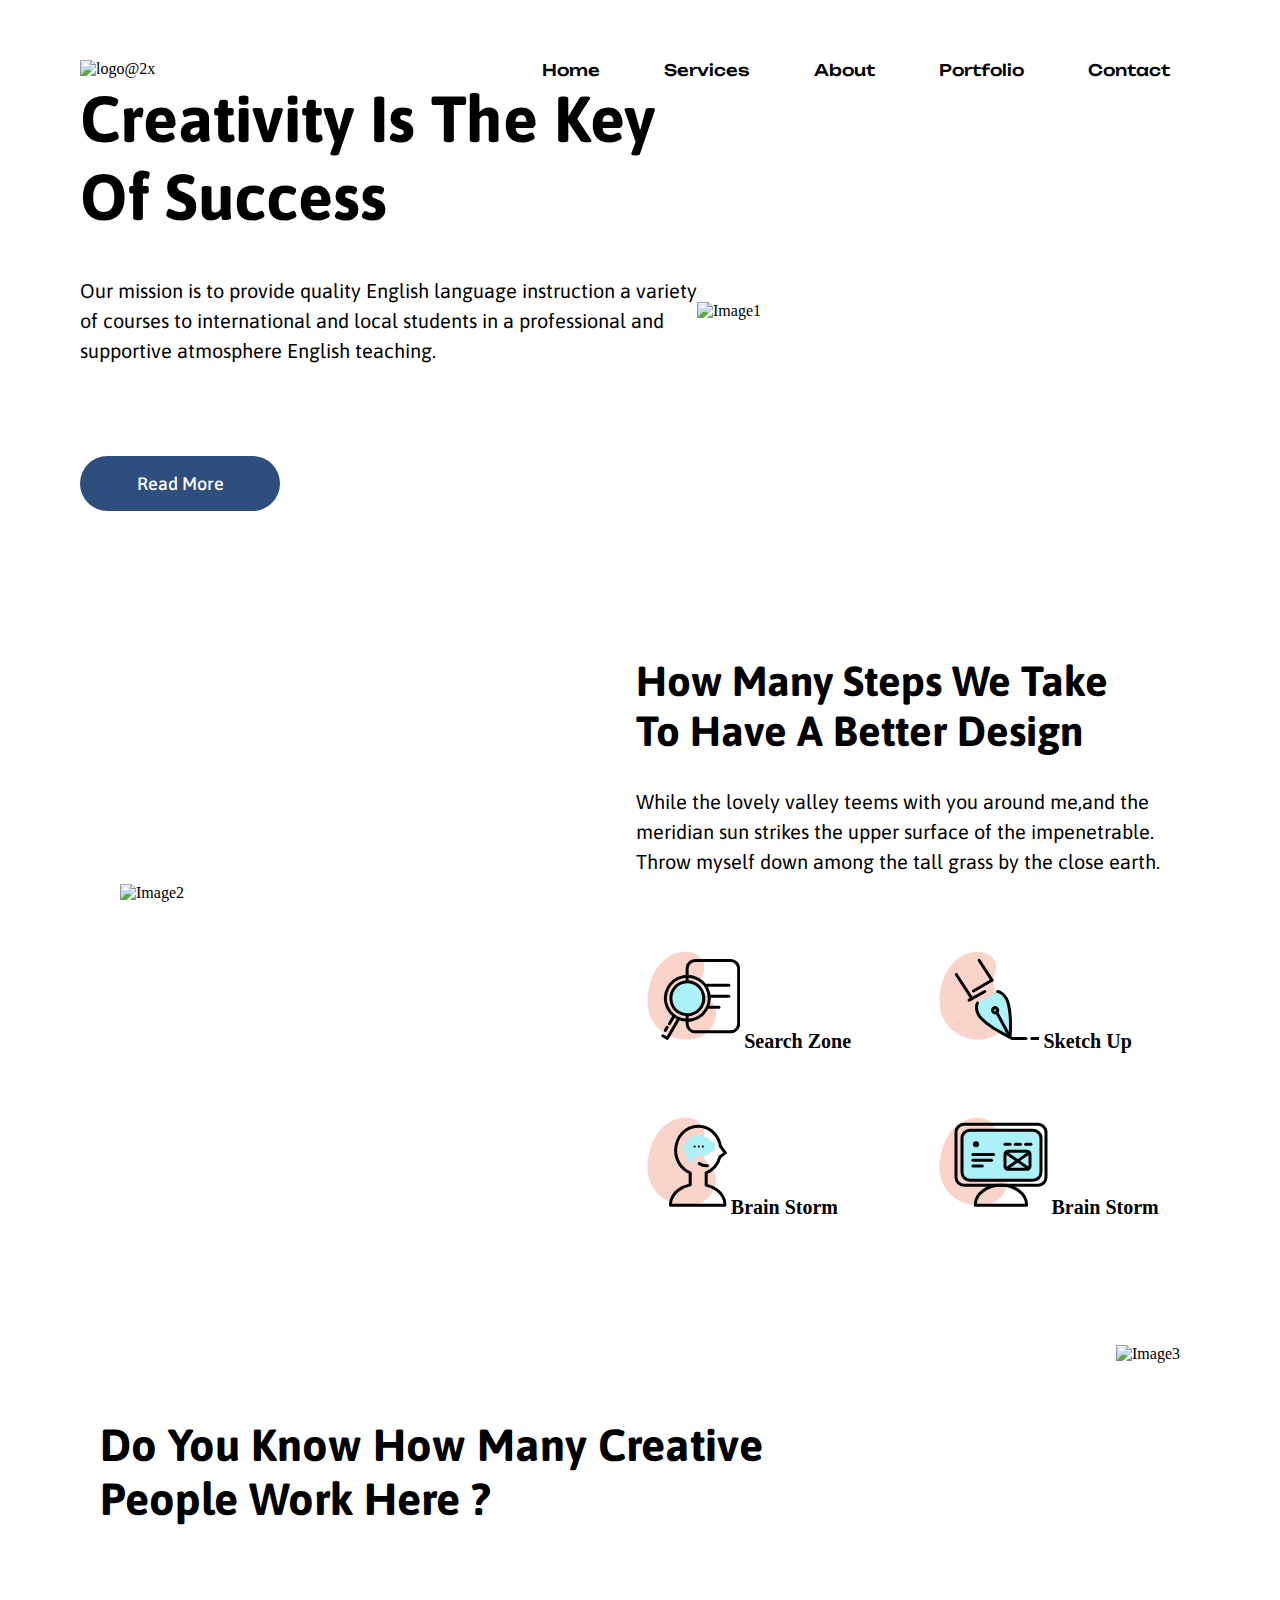
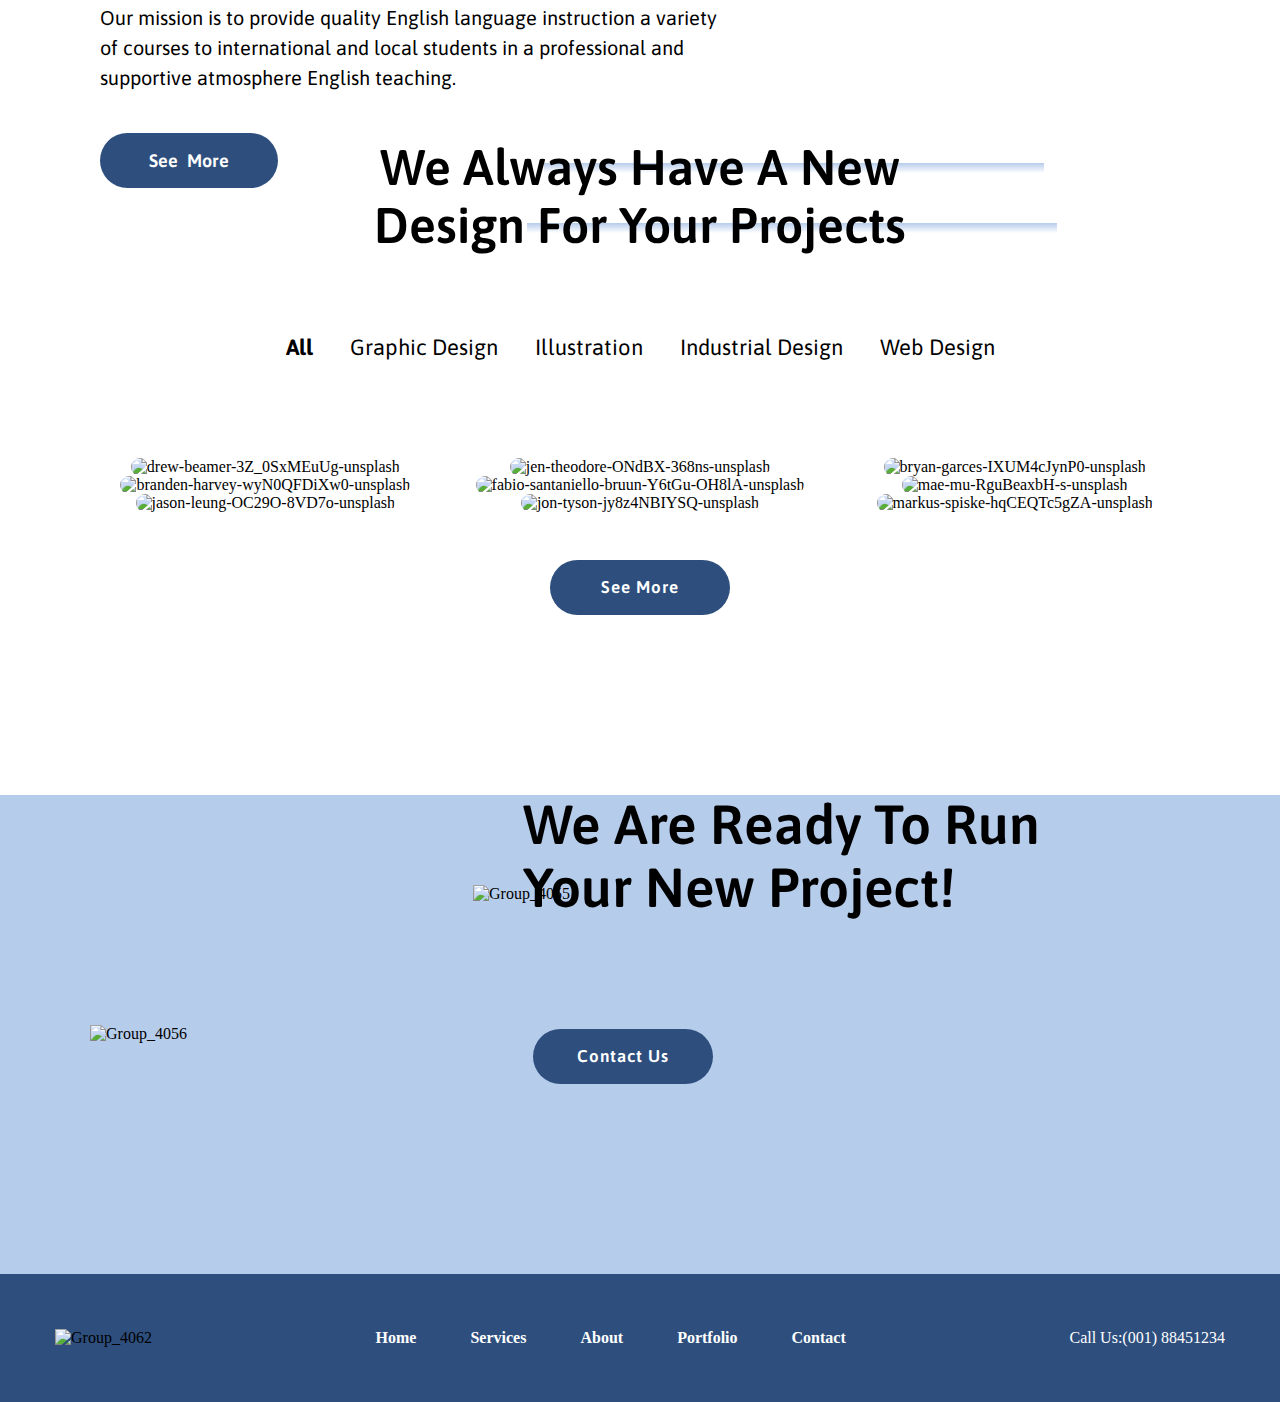
==== index.html @ f066b2b7 "first commit" ====
<!DOCTYPE html>
<html lang="en">
<head>
    <meta charset="UTF-8">
    <meta http-equiv="X-UA-Compatible" content="IE=edge">
    <meta name="viewport" content="width=device-width, initial-scale=1.0">
    <title>Portfolio</title>
    <link rel="stylesheet" href="main.css">
</head>
<body>
    <header>
        <div>
            <nav>
                <div>
                    <img width="230" height="35" src="https://demo.phlox.pro/portfolio-creative/wp-content/uploads/sites/157/2020/03/logo@2x.png" class="aux-attachment aux-featured-image attachment-230x35 aux-attachment-id-436 " alt="logo@2x" data-ratio="6.57" data-original-w="230"> 
                </div>

                <div>
                    <a href="#">Home</a>
                    <a href="#">Services</a>
                    <a href="#">About</a>
                    <a href="#">Portfolio</a>
                    <a href="#">Contact</a>
                </div>
            </nav>
        </div>
    </header>
</body>

<main>

    <div class="section1">

        <div>

        <h2>Creativity Is The Key <br>Of Success</h2>
        <p>Our mission is to provide quality English language instruction a variety <br>of courses to international and local students in a professional and<br> supportive atmosphere English teaching.</p>
        <button>Read More</button>

        </div>

        <div>
            <img width="722" height="782" src="https://demo.phlox.pro/portfolio-creative/wp-content/uploads/sites/157/2020/03/Image1.png" class="aux-attachment aux-featured-image aux-attachment-id-21" alt="Image1" data-ratio="0.92" data-original-w="722">
        </div>

    </div>

    <div class="section2">

        <div>
            <img loading="lazy" width="724" height="662" src="https://demo.phlox.pro/portfolio-creative/wp-content/uploads/sites/157/2020/03/Image2.png" class="aux-attachment aux-featured-image aux-attachment-id-24" alt="Image2" data-ratio="1.09" data-original-w="724">
        </div>

        <div>
            <h2>How Many Steps We Take<br>To Have A Better Design</h2>

            <p>While the lovely valley teems with you around me,and the <br>meridian sun strikes the upper surface of the impenetrable.<br>Throw myself down among the tall grass by the close earth.</p>

            <div class="section2grid">

                <div>
                    <svg xmlns="http://www.w3.org/2000/svg" width="104.183" height="101.463" viewBox="0 0 104.183 101.463"><g id="Group_19" data-name="Group 19" transform="translate(-1014 -1643.716)"><path id="Path_19" data-name="Path 19" d="M22.56,66.165C69.719,89.756,97.3,32.76,73.729,13.138S44.6,25.291,21.21,9.261-24.6,42.574,22.56,66.165Z" transform="translate(1084.674 1647.093) rotate(75)" fill="#f6ab98" opacity="0.52"></path><rect id="Rectangle_110" data-name="Rectangle 110" width="51.546" height="71.287" rx="8" transform="translate(1065.136 1657.293)" stroke-width="3" stroke="#000" stroke-linecap="round" stroke-linejoin="round" fill="none"></rect><ellipse id="Ellipse_86" data-name="Ellipse 86" cx="21.934" cy="21.934" rx="21.934" ry="21.934" transform="translate(1057.314 1665.046) rotate(30)" fill="none" stroke="#000" stroke-linecap="round" stroke-linejoin="round" stroke-width="3"></ellipse><line id="Line_432" data-name="Line 432" y2="8.348" transform="translate(1051.726 1713.109) rotate(30)" fill="none" stroke="#000" stroke-linecap="round" stroke-linejoin="round" stroke-width="3"></line><line id="Line_433" data-name="Line 433" y2="3.452" transform="translate(1045.146 1724.076) rotate(30)" fill="none" stroke="#000" stroke-linecap="round" stroke-linejoin="round" stroke-width="3"></line><path id="Path_7" data-name="Path 7" d="M5.237,0V22.209H0" transform="translate(1051.94 1713.232) rotate(30)" fill="none" stroke="#000" stroke-linecap="round" stroke-linejoin="round" stroke-width="3"></path><ellipse id="Ellipse_87" data-name="Ellipse 87" cx="16.451" cy="16.451" rx="16.451" ry="16.451" transform="translate(1059.321 1672.537) rotate(30)" fill="#acf1f7" stroke="#000" stroke-linecap="round" stroke-linejoin="round" stroke-width="3"></ellipse><line id="Line_434" data-name="Line 434" x1="21.935" transform="translate(1084.868 1681.969)" fill="none" stroke="#000" stroke-linecap="round" stroke-linejoin="round" stroke-width="3"></line><line id="Line_435" data-name="Line 435" x1="19.741" transform="translate(1087.062 1692.936)" fill="none" stroke="#000" stroke-linecap="round" stroke-linejoin="round" stroke-width="3"></line><line id="Line_436" data-name="Line 436" x1="9.871" transform="translate(1087.062 1703.904)" fill="none" stroke="#000" stroke-linecap="round" stroke-linejoin="round" stroke-width="3"></line></g></svg>

                    <span>Search Zone</span>
                </div>

                <div>
                    <svg xmlns="http://www.w3.org/2000/svg" width="111.448" height="101.463" viewBox="0 0 111.448 101.463"><g id="Group_21" data-name="Group 21" transform="translate(-1254 -1643.716)"><path id="Path_20" data-name="Path 20" d="M22.56,66.165C69.719,89.756,97.3,32.76,73.729,13.138S44.6,25.291,21.21,9.261-24.6,42.574,22.56,66.165Z" transform="translate(1324.674 1647.093) rotate(75)" fill="#f6ab98" opacity="0.52"></path><path id="Path_2" data-name="Path 2" d="M.144,3.073S4.579-3.036,16.022,0s29.9,15.218,29.9,15.218S27.5,27.758,16.022,30.583,0,26.517,0,26.517" transform="translate(1326.352 1686.637) rotate(60)" fill="#acf1f7" stroke="#000" stroke-linecap="round" stroke-linejoin="round" stroke-width="3"></path><path id="Union_1" data-name="Union 1" d="M0,2.516a2.517,2.517,0,0,1,5.011-.338l28.062.7-28.062-.7A2.517,2.517,0,1,1,0,2.516Z" transform="translate(1322.011 1703.562) rotate(60)" fill="none" stroke="#000" stroke-linecap="round" stroke-linejoin="round" stroke-width="3"></path><line id="Line_426" data-name="Line 426" x1="15.665" y2="8.545" transform="translate(1295.138 1688.257)" fill="none" stroke="#000" stroke-linecap="round" stroke-linejoin="round" stroke-width="3"></line><line id="Line_427" data-name="Line 427" x1="18.537" y2="10.757" transform="translate(1299.41 1677)" fill="none" stroke="#000" stroke-linecap="round" stroke-linejoin="round" stroke-width="3"></line><line id="Line_428" data-name="Line 428" x2="12.817" y2="19.937" transform="translate(1305.107 1656.927)" fill="none" stroke="#000" stroke-linecap="round" stroke-linejoin="round" stroke-width="3"></line><line id="Line_429" data-name="Line 429" x2="15.665" y2="24.21" transform="translate(1282.321 1671.168)" fill="none" stroke="#000" stroke-linecap="round" stroke-linejoin="round" stroke-width="3"></line><line id="Line_430" data-name="Line 430" x2="14.087" transform="translate(1337.861 1735.252)" fill="none" stroke="#000" stroke-linecap="round" stroke-width="3"></line><line id="Line_431" data-name="Line 431" x2="6.045" transform="translate(1357.903 1735.252)" fill="none" stroke="#000" stroke-linecap="round" stroke-width="3"></line></g></svg>

                    <span>Sketch Up</span>
                </div>

                <div>
                    <svg xmlns="http://www.w3.org/2000/svg" width="90.806" height="101.463" viewBox="0 0 90.806 101.463"><g id="Group_20" data-name="Group 20" transform="translate(-1139 -1643.716)"><path id="Path_17" data-name="Path 17" d="M22.56,66.165C69.719,89.756,97.3,32.76,73.729,13.138S44.6,25.291,21.21,9.261-24.6,42.574,22.56,66.165Z" transform="translate(1209.674 1647.093) rotate(75)" fill="#f6ab98" opacity="0.52"></path><path id="Union_4" data-name="Union 4" d="M54.725,0h0Zm0,0H.386C.364.34.352.679.352,1.007A15.665,15.665,0,0,0,2.49,8.85a20.977,20.977,0,0,0,5.83,6.406,29.855,29.855,0,0,0,10.792,4.917V32.388a22.6,22.6,0,0,0-8.39,5.992,24.628,24.628,0,0,0-5.279,9.881l-4.28,3.377L0,52.555l.893,1.18,3.994,5.281a24.591,24.591,0,0,0,7.439,14.134A21.7,21.7,0,0,0,27.11,79.06a21.156,21.156,0,0,0,8.813-1.912,22.455,22.455,0,0,0,7.166-5.191A24.175,24.175,0,0,0,47.9,64.295a25.434,25.434,0,0,0,1.758-9.353,25.067,25.067,0,0,0-4.373-14.278,23.477,23.477,0,0,0-4.922-5.237,22.039,22.039,0,0,0-5.251-3.04V20.375a30.156,30.156,0,0,0,11.684-5.119,20.989,20.989,0,0,0,5.83-6.406A15.665,15.665,0,0,0,54.76,1.007c0-.333-.011-.672-.034-1.006Z" transform="translate(1228.306 1736) rotate(180)" fill="rgba(0,0,0,0)" stroke="#000" stroke-linecap="round" stroke-linejoin="round" stroke-width="3"></path><g id="Group_15" data-name="Group 15" transform="translate(1187.748 1667.595)"><g id="Subtraction_1" data-name="Subtraction 1" transform="translate(28.683 23.511) rotate(180)" fill="#acf1f7" stroke-linecap="round" stroke-linejoin="round"><path d="M 13.83045959472656 24.51136589050293 C 13.83038902282715 24.51136589050293 13.83035850524902 24.51136589050293 13.83028888702393 24.51136589050293 C 13.41048908233643 24.5113468170166 12.9866886138916 24.47034645080566 12.57065868377686 24.38947677612305 C 10.9193058013916 24.06848526000977 9.457321166992188 23.11696243286133 8.528882026672363 21.78830909729004 C 8.293030738830566 21.82294082641602 8.054154396057129 21.84036636352539 7.813638687133789 21.84036636352539 C 7.494739055633545 21.84036636352539 7.17288875579834 21.80923652648926 6.857048988342285 21.74784660339355 C 5.834888935089111 21.54915618896484 4.923429012298584 21.0514965057373 4.221189022064209 20.30865669250488 C 3.736414909362793 19.79585838317871 3.375750064849854 19.18137741088867 3.167405366897583 18.52535820007324 C 3.076624393463135 18.51279830932617 2.986124038696289 18.49776077270508 2.896118879318237 18.48026657104492 C 1.655578851699829 18.23912620544434 0.5755188465118408 17.55383682250977 -0.1451011300086975 16.55061531066895 C -0.8787111639976501 15.52932643890381 -1.153661131858826 14.30290603637695 -0.9193111062049866 13.09727573394775 C -0.515380859375 11.01919841766357 1.354884505271912 9.500452041625977 3.553856372833252 9.44534969329834 C 4.364609718322754 7.017364978790283 6.728099822998047 5.322736263275146 9.439918518066406 5.322736263275146 C 9.85878849029541 5.322736263275146 10.28158855438232 5.363636016845703 10.69656848907471 5.444295883178711 C 11.72992610931396 5.645155906677246 12.69496536254883 6.091872215270996 13.50303554534912 6.733051776885986 C 14.81475067138672 5.292020797729492 16.74937057495117 4.43264627456665 18.79565811157227 4.43264627456665 C 19.27521896362305 4.43264627456665 19.75941848754883 4.479506015777588 20.23480796813965 4.571906089782715 C 20.56269454956055 4.635641098022461 20.88422393798828 4.720359802246094 21.19772529602051 4.825465679168701 C 21.49751281738281 3.253164768218994 21.42711448669434 1.732805490493774 20.98621940612793 0.2927460968494415 L 19.93185806274414 -3.151023864746094 L 22.61078834533691 -0.7438238859176636 C 25.1115894317627 1.503306031227112 26.03335952758789 3.987666130065918 26.36626815795898 5.67607593536377 C 26.60788154602051 6.901468753814697 26.58342933654785 7.903085708618164 26.53600311279297 8.457788467407227 C 28.69118881225586 9.237725257873535 30.03363800048828 11.41512393951416 29.60232925415039 13.63403606414795 C 29.2199649810791 15.60115337371826 27.52418899536133 17.06717681884766 25.47939682006836 17.26539421081543 C 25.60102462768555 17.83608627319336 25.60768127441406 18.42807006835938 25.49349975585938 19.0154857635498 C 25.08191871643066 21.13289642333984 23.14840888977051 22.66973686218262 20.89604949951172 22.66973686218262 C 20.57713890075684 22.66973686218262 20.25526809692383 22.63860702514648 19.93937873840332 22.57720565795898 C 19.51831245422363 22.49535751342773 19.11025619506836 22.35956573486328 18.72733116149902 22.1754150390625 C 18.27639007568359 22.75524139404297 17.71185493469238 23.25146102905273 17.05899810791016 23.63735580444336 C 16.09167861938477 24.20913124084473 14.97524642944336 24.51136589050293 13.83045959472656 24.51136589050293 Z" stroke="none"></path><path d="M 13.83032035827637 23.51136207580566 C 15.80288505554199 23.51141548156738 17.5817813873291 22.45309066772461 18.41688919067383 20.80712699890137 C 18.89514923095703 21.1901969909668 19.47750854492188 21.46870613098145 20.13018798828125 21.5955753326416 C 20.38773345947266 21.64563751220703 20.6441593170166 21.66973876953125 20.89604568481445 21.66973876953125 C 22.64460182189941 21.66973876953125 24.18432235717773 20.50977897644043 24.51186943054199 18.82466697692871 C 24.70033836364746 17.85510635375977 24.4511890411377 16.89618682861328 23.89664840698242 16.1319751739502 C 24.00844955444336 16.16400527954102 24.12254905700684 16.19149589538574 24.23902893066406 16.21413612365723 C 24.49657440185547 16.26419830322266 24.75299835205078 16.28829956054688 25.00488471984863 16.28829956054688 C 26.75344085693359 16.28829956054688 28.29315376281738 15.12833881378174 28.62069892883301 13.4432258605957 C 28.99543952941895 11.51536655426025 27.6414680480957 9.630266189575195 25.59608840942383 9.23267650604248 C 25.33857727050781 9.182621955871582 25.0822696685791 9.158572196960449 24.83037376403809 9.158572196960449 C 24.75938987731934 9.158572196960449 24.68877601623535 9.160481452941895 24.61855888366699 9.16425609588623 C 24.59600830078125 9.111685752868652 24.57269859313965 9.059556007385254 24.5485897064209 9.007656097412109 L 25.49484825134277 8.744075775146484 C 25.49484825134277 8.744075775146484 26.38648796081543 3.993296146392822 21.94240951538086 -3.912658485205611e-06 C 22.64405822753906 2.291726112365723 22.40601921081543 4.459785938262939 21.88846969604492 6.210636138916016 C 21.32722854614258 5.907805919647217 20.70800971984863 5.682606220245361 20.04399871826172 5.553535938262939 C 19.62408638000488 5.471913814544678 19.20633316040039 5.4326491355896 18.79565620422363 5.4326491355896 C 16.64015197753906 5.4326491355896 14.67932033538818 6.514286518096924 13.6211986541748 8.230075836181641 C 12.85787868499756 7.3335862159729 11.77735900878906 6.673096179962158 10.50575923919678 6.425926208496094 C 10.14749622344971 6.356287479400635 9.790548324584961 6.32273530960083 9.43991756439209 6.32273530960083 C 6.980014801025391 6.32273530960083 4.80939245223999 7.970926284790039 4.344419002532959 10.36298561096191 C 4.335798740386963 10.40735626220703 4.3278489112854 10.45163631439209 4.320498943328857 10.49595642089844 C 4.104403972625732 10.46081256866455 3.889531850814819 10.44379901885986 3.677777290344238 10.44379901885986 C 1.929426431655884 10.44379901885986 0.3898316025733948 11.60314083099365 0.06231886520981789 13.2880859375 C -0.3124211430549622 15.21594619750977 1.041558861732483 17.10105514526367 3.086928844451904 17.49863624572754 C 3.344495058059692 17.54870223999023 3.600738525390625 17.57276725769043 3.852630138397217 17.57276725769043 C 3.895713329315186 17.57276725769043 3.93864369392395 17.57206344604492 3.981458902359009 17.57066535949707 C 4.151538848876953 19.10617637634277 5.366358757019043 20.43936538696289 7.047858715057373 20.76621627807617 C 7.305414199829102 20.81628036499023 7.561731338500977 20.84036827087402 7.813642501831055 20.84036827087402 C 8.228179931640625 20.84036827087402 8.630929946899414 20.77518653869629 9.008688926696777 20.65328598022461 C 9.714068412780762 22.01898574829102 11.0673189163208 23.07853698730469 12.7614688873291 23.40784645080566 C 13.12101650238037 23.47773551940918 13.47881698608398 23.5113525390625 13.83032035827637 23.51136207580566 M 13.83045864105225 25.51136589050293 C 13.8304386138916 25.51136589050293 13.83027839660645 25.51136589050293 13.83025932312012 25.51136589050293 C 13.34658908843994 25.51135635375977 12.85859870910645 25.46415519714355 12.37984848022461 25.37109565734863 C 11.26934909820557 25.15523529052734 10.21035861968994 24.68856620788574 9.317388534545898 24.02152633666992 C 8.85490894317627 23.67606735229492 8.435153007507324 23.27601623535156 8.069611549377441 22.83487510681152 C 7.984478950500488 22.83853340148926 7.899139404296875 22.84036636352539 7.813638687133789 22.84036636352539 C 7.430878639221191 22.84036636352539 7.044848918914795 22.80305671691895 6.666278839111328 22.72947692871094 C 5.437839031219482 22.49069595336914 4.341068744659424 21.89113616943359 3.49449896812439 20.99562644958496 C 3.04998517036438 20.52540969848633 2.691170215606689 19.98383331298828 2.432836294174194 19.4024658203125 C 1.055351614952087 19.06899452209473 -0.1406566053628922 18.27088356018066 -0.9572811126708984 17.1340160369873 C -1.853261113166809 15.88667583465576 -2.188391208648682 14.3853063583374 -1.900931119918823 12.90646648406982 C -1.450002670288086 10.5865650177002 0.484873354434967 8.837327003479004 2.849358320236206 8.502068519592285 C 3.305738687515259 7.481683731079102 4.010656356811523 6.576031684875488 4.91119909286499 5.871026039123535 C 6.186548709869385 4.872596263885498 7.794878959655762 4.322736263275146 9.439918518066406 4.322736263275146 C 9.922698974609375 4.322736263275146 10.40968894958496 4.369816303253174 10.88737869262695 4.462676048278809 C 11.78233051300049 4.636631965637207 12.63321399688721 4.970890998840332 13.39689064025879 5.440415859222412 C 14.85074043273926 4.170773029327393 16.77667808532715 3.432646036148071 18.79565811157227 3.432646036148071 C 19.31560516357422 3.432646036148071 19.84007453918457 3.481198072433472 20.35577201843262 3.577003002166748 C 20.43165016174316 2.543375492095947 20.3231086730957 1.542751550674438 20.030029296875 0.5854960680007935 C 19.76699829101563 -0.2736339271068573 20.10916900634766 -1.202723860740662 20.86661911010742 -1.686023950576782 C 21.19661140441895 -1.896582722663879 21.57021331787109 -2.000020980834961 21.94196701049805 -2.000020980834961 C 22.42350959777832 -2.000020980834961 22.90200424194336 -1.826551675796509 23.27915954589844 -1.487653970718384 C 27.06381416320801 1.913112282752991 27.5821704864502 5.82896089553833 27.56393051147461 7.816689491271973 C 29.76450157165527 8.945791244506836 31.06247901916504 11.36303520202637 30.58394813537598 13.8248462677002 C 30.18107414245605 15.89748477935791 28.59420967102051 17.51467895507813 26.57468795776367 18.07530212402344 C 26.5812873840332 18.45060157775879 26.54843711853027 18.82912063598633 26.47511863708496 19.20629692077637 C 25.97239875793457 21.7925853729248 23.62605857849121 23.66973686218262 20.89604949951172 23.66973686218262 C 20.51325798034668 23.66973686218262 20.12718963623047 23.63242530822754 19.74858856201172 23.55883598327637 C 19.49902153015137 23.51032447814941 19.25325202941895 23.44599533081055 19.01289176940918 23.36661148071289 C 18.58862686157227 23.80074119567871 18.10358047485352 24.18149948120117 17.56789970397949 24.49814605712891 C 16.44651794433594 25.16099548339844 15.15413856506348 25.51136589050293 13.83045864105225 25.51136589050293 Z" stroke="none"></path></g><g id="Group_14" data-name="Group 14" transform="translate(8.895 8.706)"><ellipse id="Ellipse_100" data-name="Ellipse 100" cx="1.037" cy="1.04" rx="1.037" ry="1.04" transform="translate(8.263)"></ellipse><ellipse id="Ellipse_101" data-name="Ellipse 101" cx="1.037" cy="1.04" rx="1.037" ry="1.04" transform="translate(4.131)"></ellipse><ellipse id="Ellipse_102" data-name="Ellipse 102" cx="1.037" cy="1.04" rx="1.037" ry="1.04" transform="translate(0)"></ellipse></g></g><path id="Path_18" data-name="Path 18" d="M3815.545,308.119a12.453,12.453,0,0,1-8.012-2.315" transform="translate(-2605.304 1388.402)" fill="none" stroke="#000" stroke-linecap="round" stroke-linejoin="round" stroke-width="3"></path></g></svg>

                    <span>Brain Storm</span>
                </div>

                <div>
                    <svg xmlns="http://www.w3.org/2000/svg" width="119.5" height="101.463" viewBox="0 0 119.5 101.463"><g id="Group_22" data-name="Group 22" transform="translate(-1373 -1643.716)"><path id="Path_21" data-name="Path 21" d="M22.56,66.165C69.719,89.756,97.3,32.76,73.729,13.138S44.6,25.291,21.21,9.261-24.6,42.574,22.56,66.165Z" transform="translate(1443.674 1647.093) rotate(75)" fill="#f6ab98" opacity="0.52"></path><rect id="Rectangle_110" data-name="Rectangle 110" width="90" height="61" rx="8" transform="translate(1401 1655)" stroke-width="3" stroke="#000" stroke-linecap="round" stroke-linejoin="round" fill="none"></rect><path id="Subtraction_3" data-name="Subtraction 3" d="M51.179,0H.032C.01.321,0,.639,0,.948A14.745,14.745,0,0,0,2.012,8.331,19.749,19.749,0,0,0,7.5,14.36a30.518,30.518,0,0,0,18.106,5.555A30.517,30.517,0,0,0,43.71,14.36,19.746,19.746,0,0,0,49.2,8.331,14.742,14.742,0,0,0,51.21.948c0-.313-.011-.632-.031-.947Z" transform="translate(1471.549 1736) rotate(180)" fill="rgba(0,0,0,0)" stroke="#000" stroke-linecap="round" stroke-linejoin="round" stroke-width="3"></path><rect id="Rectangle_115" data-name="Rectangle 115" width="79" height="50" rx="8" transform="translate(1407 1661)" stroke-width="3" stroke="#000" stroke-linecap="round" stroke-linejoin="round" fill="#acf1f7"></rect><g id="Group_17" data-name="Group 17" transform="translate(1417.942 1685.144)"><line id="Line_434" data-name="Line 434" x1="20.646" stroke-width="3" stroke="#000" stroke-linecap="round" stroke-linejoin="round" fill="none"></line><line id="Line_435" data-name="Line 435" x1="18.581" transform="translate(0 5.781)" fill="none" stroke="#000" stroke-linecap="round" stroke-linejoin="round" stroke-width="3"></line><line id="Line_436" data-name="Line 436" x1="9.291" transform="translate(0 11.561)" fill="none" stroke="#000" stroke-linecap="round" stroke-linejoin="round" stroke-width="3"></line></g><line id="Line_436-2" data-name="Line 436" x1="5.177" transform="translate(1460.298 1675.057)" fill="none" stroke="#000" stroke-linecap="round" stroke-linejoin="round" stroke-width="3"></line><line id="Line_436-3" data-name="Line 436" x1="5.177" transform="translate(1470.652 1675.057)" fill="none" stroke="#000" stroke-linecap="round" stroke-linejoin="round" stroke-width="3"></line><line id="Line_436-4" data-name="Line 436" x1="5.177" transform="translate(1449.944 1675.057)" fill="none" stroke="#000" stroke-linecap="round" stroke-linejoin="round" stroke-width="3"></line><rect id="Rectangle_116" data-name="Rectangle 116" width="25" height="18" rx="3" transform="translate(1450 1682)" stroke-width="3" stroke="#000" stroke-linecap="round" stroke-linejoin="round" fill="none"></rect><line id="Line_437" data-name="Line 437" x2="21.648" y2="15.06" transform="translate(1451.356 1683.761)" fill="none" stroke="#000" stroke-linecap="round" stroke-linejoin="round" stroke-width="3"></line><line id="Line_438" data-name="Line 438" x1="21.648" y2="15.06" transform="translate(1452.297 1683.761)" fill="none" stroke="#000" stroke-linecap="round" stroke-linejoin="round" stroke-width="3"></line><circle id="Ellipse_105" data-name="Ellipse 105" cx="3" cy="3" r="3" transform="translate(1418 1672)"></circle></g></svg>

                    <span>Brain Storm</span>
                </div>

            </div>
        </div>
    </div>

    <div class="section3">

        <div>
            <h2>Do You Know How Many Creative<br> People Work Here ?</h2>

            <p>Our mission is to provide quality English language instruction a variety <br>of courses to international and local students in a professional and <br> supportive atmosphere English teaching.</p>

            <button>See More</button>
        </div>

        <div>
            <img loading="lazy" width="657" height="464" src="https://demo.phlox.pro/portfolio-creative/wp-content/uploads/sites/157/2020/03/Image3.png" class="aux-attachment aux-featured-image aux-attachment-id-27" alt="Image3" data-ratio="1.42" data-original-w="657">
        </div>

    </div>

    <div class="section4">
        <div>
            <div class="color2"> </div>
            <div class="color"> </div>
            <h2>We Always Have A New <br>Design For Your Projects</h2>

            <a href="#">All</a>
            <span>Graphic Design</span>
            <span>Illustration</span>
            <span>Industrial Design</span>
            <span>Web Design</span>
        </div>

        <div class="section4grid">
           <div>
            <img width="450" height="550" class="aux-attachment aux-featured-image attachment-616.66666666667x820.16666666667 aux-attachment-id-250 " alt="drew-beamer-3Z_0SxMEuUg-unsplash" data-ratio="0.75" data-original-w="1000" sizes="303px" src="https://demo.phlox.pro/portfolio-creative/wp-content/uploads/sites/157/2020/03/drew-beamer-3Z_0SxMEuUg-unsplash-617x820.jpg" srcset="https://demo.phlox.pro/portfolio-creative/wp-content/uploads/sites/157/2020/03/drew-beamer-3Z_0SxMEuUg-unsplash-150x200.jpg 150w,https://demo.phlox.pro/portfolio-creative/wp-content/uploads/sites/157/2020/03/drew-beamer-3Z_0SxMEuUg-unsplash-300x399.jpg 300w,https://demo.phlox.pro/portfolio-creative/wp-content/uploads/sites/157/2020/03/drew-beamer-3Z_0SxMEuUg-unsplash-768x1021.jpg 768w,https://demo.phlox.pro/portfolio-creative/wp-content/uploads/sites/157/2020/03/drew-beamer-3Z_0SxMEuUg-unsplash-617x820.jpg 617w,https://demo.phlox.pro/portfolio-creative/wp-content/uploads/sites/157/2020/03/drew-beamer-3Z_0SxMEuUg-unsplash-990x1316.jpg 990w">
        </div>

        <div>
            <img width="450" height="550" class="aux-attachment aux-featured-image attachment-616.66666666667x667 aux-attachment-id-253 " alt="jen-theodore-ONdBX-368ns-unsplash" data-ratio="0.75" data-original-w="1000" sizes="303px" src="https://demo.phlox.pro/portfolio-creative/wp-content/uploads/sites/157/2020/03/jen-theodore-ONdBX-368ns-unsplash-617x820.jpg" srcset="https://demo.phlox.pro/portfolio-creative/wp-content/uploads/sites/157/2020/03/jen-theodore-ONdBX-368ns-unsplash-150x200.jpg 150w,https://demo.phlox.pro/portfolio-creative/wp-content/uploads/sites/157/2020/03/jen-theodore-ONdBX-368ns-unsplash-300x399.jpg 300w,https://demo.phlox.pro/portfolio-creative/wp-content/uploads/sites/157/2020/03/jen-theodore-ONdBX-368ns-unsplash-768x1021.jpg 768w,https://demo.phlox.pro/portfolio-creative/wp-content/uploads/sites/157/2020/03/jen-theodore-ONdBX-368ns-unsplash-617x820.jpg 617w,https://demo.phlox.pro/portfolio-creative/wp-content/uploads/sites/157/2020/03/jen-theodore-ONdBX-368ns-unsplash-990x1316.jpg 990w">
        </div>

        <div>
            <img width="450" height="550" class="aux-attachment aux-featured-image attachment-616.66666666667x820.16666666667 aux-attachment-id-248 " alt="bryan-garces-IXUM4cJynP0-unsplash" data-ratio="0.75" data-original-w="1000" sizes="303px" src="https://demo.phlox.pro/portfolio-creative/wp-content/uploads/sites/157/2020/03/bryan-garces-IXUM4cJynP0-unsplash-617x820.jpg" srcset="https://demo.phlox.pro/portfolio-creative/wp-content/uploads/sites/157/2020/03/bryan-garces-IXUM4cJynP0-unsplash-150x200.jpg 150w,https://demo.phlox.pro/portfolio-creative/wp-content/uploads/sites/157/2020/03/bryan-garces-IXUM4cJynP0-unsplash-300x399.jpg 300w,https://demo.phlox.pro/portfolio-creative/wp-content/uploads/sites/157/2020/03/bryan-garces-IXUM4cJynP0-unsplash-768x1021.jpg 768w,https://demo.phlox.pro/portfolio-creative/wp-content/uploads/sites/157/2020/03/bryan-garces-IXUM4cJynP0-unsplash-617x820.jpg 617w,https://demo.phlox.pro/portfolio-creative/wp-content/uploads/sites/157/2020/03/bryan-garces-IXUM4cJynP0-unsplash-990x1316.jpg 990w"> 
        </div>

        <div>
            <img width="450" height="550" class="aux-attachment aux-featured-image attachment-616.66666666667x820.16666666667 aux-attachment-id-247 " alt="branden-harvey-wyN0QFDiXw0-unsplash" data-ratio="0.75" data-original-w="1000" sizes="303px" src="https://demo.phlox.pro/portfolio-creative/wp-content/uploads/sites/157/2020/03/branden-harvey-wyN0QFDiXw0-unsplash-617x820.jpg" srcset="https://demo.phlox.pro/portfolio-creative/wp-content/uploads/sites/157/2020/03/branden-harvey-wyN0QFDiXw0-unsplash-150x200.jpg 150w,https://demo.phlox.pro/portfolio-creative/wp-content/uploads/sites/157/2020/03/branden-harvey-wyN0QFDiXw0-unsplash-300x399.jpg 300w,https://demo.phlox.pro/portfolio-creative/wp-content/uploads/sites/157/2020/03/branden-harvey-wyN0QFDiXw0-unsplash-768x1021.jpg 768w,https://demo.phlox.pro/portfolio-creative/wp-content/uploads/sites/157/2020/03/branden-harvey-wyN0QFDiXw0-unsplash-617x820.jpg 617w,https://demo.phlox.pro/portfolio-creative/wp-content/uploads/sites/157/2020/03/branden-harvey-wyN0QFDiXw0-unsplash-990x1316.jpg 990w">
        </div>

        <div>
            <img width="450" height="550" class="aux-attachment aux-featured-image attachment-616.66666666667x820.16666666667 aux-attachment-id-251 " alt="fabio-santaniello-bruun-Y6tGu-OH8lA-unsplash" data-ratio="0.75" data-original-w="1000" sizes="303px" src="https://demo.phlox.pro/portfolio-creative/wp-content/uploads/sites/157/2020/03/fabio-santaniello-bruun-Y6tGu-OH8lA-unsplash-617x820.jpg" srcset="https://demo.phlox.pro/portfolio-creative/wp-content/uploads/sites/157/2020/03/fabio-santaniello-bruun-Y6tGu-OH8lA-unsplash-150x200.jpg 150w,https://demo.phlox.pro/portfolio-creative/wp-content/uploads/sites/157/2020/03/fabio-santaniello-bruun-Y6tGu-OH8lA-unsplash-300x399.jpg 300w,https://demo.phlox.pro/portfolio-creative/wp-content/uploads/sites/157/2020/03/fabio-santaniello-bruun-Y6tGu-OH8lA-unsplash-768x1021.jpg 768w,https://demo.phlox.pro/portfolio-creative/wp-content/uploads/sites/157/2020/03/fabio-santaniello-bruun-Y6tGu-OH8lA-unsplash-617x820.jpg 617w,https://demo.phlox.pro/portfolio-creative/wp-content/uploads/sites/157/2020/03/fabio-santaniello-bruun-Y6tGu-OH8lA-unsplash-990x1316.jpg 990w"> 
        </div>

        <div>
            <img width="450" height="550" class="aux-attachment aux-featured-image attachment-616.66666666667x820.16666666667 aux-attachment-id-256 " alt="mae-mu-RguBeaxbH-s-unsplash" data-ratio="0.75" data-original-w="1000" sizes="303px" src="https://demo.phlox.pro/portfolio-creative/wp-content/uploads/sites/157/2020/03/mae-mu-RguBeaxbH-s-unsplash-617x820.jpg" srcset="https://demo.phlox.pro/portfolio-creative/wp-content/uploads/sites/157/2020/03/mae-mu-RguBeaxbH-s-unsplash-150x200.jpg 150w,https://demo.phlox.pro/portfolio-creative/wp-content/uploads/sites/157/2020/03/mae-mu-RguBeaxbH-s-unsplash-300x399.jpg 300w,https://demo.phlox.pro/portfolio-creative/wp-content/uploads/sites/157/2020/03/mae-mu-RguBeaxbH-s-unsplash-768x1021.jpg 768w,https://demo.phlox.pro/portfolio-creative/wp-content/uploads/sites/157/2020/03/mae-mu-RguBeaxbH-s-unsplash-617x820.jpg 617w,https://demo.phlox.pro/portfolio-creative/wp-content/uploads/sites/157/2020/03/mae-mu-RguBeaxbH-s-unsplash-990x1316.jpg 990w"> 
        </div>

        <div>
            <img width="450" height="550" class="aux-attachment aux-featured-image attachment-616.66666666667x820.16666666667 aux-attachment-id-252 " alt="jason-leung-OC29O-8VD7o-unsplash" data-ratio="0.75" data-original-w="1000" sizes="303px" src="https://demo.phlox.pro/portfolio-creative/wp-content/uploads/sites/157/2020/03/jason-leung-OC29O-8VD7o-unsplash-617x820.jpg" srcset="https://demo.phlox.pro/portfolio-creative/wp-content/uploads/sites/157/2020/03/jason-leung-OC29O-8VD7o-unsplash-150x200.jpg 150w,https://demo.phlox.pro/portfolio-creative/wp-content/uploads/sites/157/2020/03/jason-leung-OC29O-8VD7o-unsplash-300x399.jpg 300w,https://demo.phlox.pro/portfolio-creative/wp-content/uploads/sites/157/2020/03/jason-leung-OC29O-8VD7o-unsplash-768x1021.jpg 768w,https://demo.phlox.pro/portfolio-creative/wp-content/uploads/sites/157/2020/03/jason-leung-OC29O-8VD7o-unsplash-617x820.jpg 617w,https://demo.phlox.pro/portfolio-creative/wp-content/uploads/sites/157/2020/03/jason-leung-OC29O-8VD7o-unsplash-990x1316.jpg 990w"> 
        </div>

        <div>
            <img width="450" height="550" class="aux-attachment aux-featured-image attachment-616.66666666667x820.16666666667 aux-attachment-id-255 " alt="jon-tyson-jy8z4NBIYSQ-unsplash" data-ratio="0.75" data-original-w="1000" sizes="303px" src="https://demo.phlox.pro/portfolio-creative/wp-content/uploads/sites/157/2020/03/jon-tyson-jy8z4NBIYSQ-unsplash-617x820.jpg" srcset="https://demo.phlox.pro/portfolio-creative/wp-content/uploads/sites/157/2020/03/jon-tyson-jy8z4NBIYSQ-unsplash-150x200.jpg 150w,https://demo.phlox.pro/portfolio-creative/wp-content/uploads/sites/157/2020/03/jon-tyson-jy8z4NBIYSQ-unsplash-300x399.jpg 300w,https://demo.phlox.pro/portfolio-creative/wp-content/uploads/sites/157/2020/03/jon-tyson-jy8z4NBIYSQ-unsplash-768x1021.jpg 768w,https://demo.phlox.pro/portfolio-creative/wp-content/uploads/sites/157/2020/03/jon-tyson-jy8z4NBIYSQ-unsplash-617x820.jpg 617w,https://demo.phlox.pro/portfolio-creative/wp-content/uploads/sites/157/2020/03/jon-tyson-jy8z4NBIYSQ-unsplash-990x1316.jpg 990w">
        </div>

        <div>
            <img width="450" height="550" class="aux-attachment aux-featured-image attachment-616.66666666667x820.16666666667 aux-attachment-id-259 " alt="markus-spiske-hqCEQTc5gZA-unsplash" data-ratio="0.75" data-original-w="1000" sizes="303px" src="https://demo.phlox.pro/portfolio-creative/wp-content/uploads/sites/157/2020/03/markus-spiske-hqCEQTc5gZA-unsplash-617x820.jpg" srcset="https://demo.phlox.pro/portfolio-creative/wp-content/uploads/sites/157/2020/03/markus-spiske-hqCEQTc5gZA-unsplash-150x200.jpg 150w,https://demo.phlox.pro/portfolio-creative/wp-content/uploads/sites/157/2020/03/markus-spiske-hqCEQTc5gZA-unsplash-300x399.jpg 300w,https://demo.phlox.pro/portfolio-creative/wp-content/uploads/sites/157/2020/03/markus-spiske-hqCEQTc5gZA-unsplash-768x1021.jpg 768w,https://demo.phlox.pro/portfolio-creative/wp-content/uploads/sites/157/2020/03/markus-spiske-hqCEQTc5gZA-unsplash-617x820.jpg 617w,https://demo.phlox.pro/portfolio-creative/wp-content/uploads/sites/157/2020/03/markus-spiske-hqCEQTc5gZA-unsplash-990x1316.jpg 990w">
        </div>

         </div>

        <button>See More</button>

    </div>

</main>

<footer>
    <div class="footerflex">
        <div>
            <img width="639" height="530" src="https://demo.phlox.pro/portfolio-creative/wp-content/uploads/sites/157/2020/03/Group_4056.svg" class="aux-attachment aux-featured-image aux-attachment-id-62" alt="Group_4056" data-ratio="1.21" data-original-w="639">
        </div>

        <div>
            <div class="element"><div class="elementor-element elementor-element-d136e66 elementor-widget__width-auto aux-appear-watch-animation aux-fade-in-right elementor-widget elementor-widget-aux_image aux-animated aux-animated-once" data-id="d136e66" data-element_type="widget" data-widget_type="aux_image.default">
				<div class="elementor-widget-container">
			<section class="widget-container aux-widget-image aux-alignnone aux-parent-au5bcd9f1f">
    <div class="aux-media-hint-frame ">
        <div class="aux-media-image ">
        
            

            
            <img width="178" height="186" src="https://demo.phlox.pro/portfolio-creative/wp-content/uploads/sites/157/2020/03/Group_4055.svg" class="aux-attachment aux-featured-image aux-attachment-id-63" alt="Group_4055" data-ratio="0.96" data-original-w="178">            
                </div>
    </div>

</section><!-- widget-container -->		</div>
				</div></div>
            <h2>We Are Ready To Run <br>Your New Project!</h2>

            <button>Contact Us</button>
        </div>

    </div>

    <div class="footerflex2">

        <div>
            <img width="232" height="34" src="https://demo.phlox.pro/portfolio-creative/wp-content/uploads/sites/157/2020/03/Group_4062.svg" class="aux-attachment aux-featured-image attachment-232x34 aux-attachment-id-70 " alt="Group_4062" data-ratio="6.82" data-original-w="232">
            </div>

        <div>
            <a href="#">Home</a>
            <a href="#">Services</a>
            <a href="#">About</a>
            <a href="#">Portfolio</a>
            <a href="#">Contact</a>
        </div>

        <p>Call Us:(001) 88451234</p>

    </div>

</footer>
</html>
---- main.css ----
@import url('https://fonts.googleapis.com/css2?family=Arimo:wght@500&family=Asap:ital,wght@0,400;0,600;1,300&family=Oswald:wght@600&family=Pacifico&family=Roboto+Slab:wght@500&family=Unbounded:wght@500&display=swap');
*{
    margin: 0;
    padding: 0;
}

nav{
    display: flex;
    justify-content: space-between;
    padding: 60px 80px 0 80px;
    /* border: 2px solid black; */
}

nav a{
    margin: 30px;
    text-decoration: none;
    color: black;
    font-size: 16px;
    font-weight: 500;
    text-transform: capitalize;
    font-family: 'Arimo', sans-serif;
    font-family: 'Asap', sans-serif;
    font-family: 'Oswald', sans-serif;
    font-family: 'Pacifico', cursive;
    font-family: 'Roboto Slab', serif;
    font-family: 'Unbounded', cursive;
}

.section1{
    display: flex;
    align-items: center;
    padding: 80px;
    /* border: 2px solid black; */
}

.section1 h2{
    font-size: 65px;
    line-height: 1.2em;
    font-family: 'Asap';
    font-weight: 700;
    position: relative;
    bottom: 80px;
}

.section1 p{
    font-size: 20px;
    font-family: 'Asap';
    line-height: 1.5;
    position: relative;
    bottom:40px;
}

.section1 button{
    font-size: 18px;
    font-weight: 500;
    cursor: pointer;
    font-family: 'Asap';
    background-color:#2e4f7e;
    border-radius: 100px;
    width: 200px;
    height: 55px;
    color: white;
    border: 0;
    position: relative;
    top:50px;
}

.section1 button:hover{
    background-color: skyblue;
}

.section2{
    display: flex;
    justify-content: space-between;
    padding: 120px;
    align-items: center;
    /* border: 2px solid black; */
}

.section2 h2{
    font-size: 42px;
    line-height: 1.2em;
    font-family: 'Asap';
    font-weight: 700;
    position: relative;
    bottom: 5px;
}

.section2 p{
    font-size: 20px;
    font-family: 'Asap';
    line-height: 1.5;
    position: relative;
    top:25px;
}

.section2grid{
    display:grid;
    grid-template-columns: repeat(2,1fr);
    gap: 60px;
    position: relative;
    top: 95px;
}

.section2grid span{
    font-size: 20px;
    font-weight: 800;
}

.section3{
    display:flex;
    justify-content: space-between;
    padding: 100px;
    /* border: 2px solid black; */
}

.section3 h2{
    font-size: 45px;
    line-height: 1.2em;
    font-family: 'Asap';
    font-weight: 700;
    position: relative;
    top:73px;
}

.section3 p{
    font-size: 20px;
    font-family: 'Asap';
    line-height: 1.5;
    position: relative;
    top:150px;
}

.section3 button{
    font-size: 18px;
    line-height: 1.5;
    cursor: pointer;
    font-family: 'Asap';
    border-radius: 100px;
    border: 0;
    width: 178px;
    height: 55px;
    background-color:#2e4f7e;
    color: white;
    font-weight: 600;
    word-spacing: 5px;
    position: relative;
    top:190px;
}

.section4{
    text-align: center;
    /* border: 2px solid black; */
}

.color{
    border: 1px solid #2e4f7e;
    background: linear-gradient(#b6cceb,white);
    height: 10px;
    border:0;
    width: 500px;
    position: relative;
    left: 544px;
    top:55px;
}

.color2{
    border: 1px solid #2e4f7e;
    background: linear-gradient(#b6cceb,white);
    height: 10px;
    border:0;
    width: 530px;
    position: relative;
    left: 527px;
    top: 125px;
}

.section4 h2{
    font-size: 50px;
    font-weight: 600;
    font-family: 'Asap';
    margin-bottom: 120px;
    position: relative;
    top: 20px;
}

.section4 span{
    padding: 0 0.75em;
    font-size: 22px;
    text-transform: capitalize;
    font-family: 'Asap';
    margin-bottom: 50px;
    position: relative;
    bottom: 20px;
}

.section4 a{
    padding: 0 0.75em;
    font-size: 22px;
    text-transform: capitalize;
    font-family: 'Asap';
    text-decoration: none;
    color: black;
    font-weight: 700;
    margin-bottom: 50px;
    position: relative;
    bottom: 20px;
}


.section4grid{
    display: grid;
    grid-template-columns: repeat(3,1fr);
    padding: 78px;
    margin-bottom: 100px;
}

.section4grid img{
    border-radius:10px;
}

.section4 button{
    border-radius: 200px;
    border: 0;
    height: 55px;
    width: 180px;
    font-size: 17px;
    font-weight: 600;
    font-family: 'Asap';
    letter-spacing: 1px;
    color: white;
    background-color: #2e4f7e;
    margin-bottom: 50px;
    position: relative;
    bottom: 130px;
}

.footerflex{
    /* border: solid black 1px; */
    display: flex;
    justify-content: space-between;
    align-items: center;
    padding: 90px;
    background-color: #b6cceb;
}

.footerflex h2{
    font-size: 55px;
    font-weight: 600;
    font-family: 'Asap';
    position: relative;
    bottom: 210px;
    right: 150px;
}

.footerflex button{
    border-radius: 200px;
    border: none;
    height: 55px;
    width: 180px;
    font-size: 17px;
    font-weight: 600;
    font-family: 'Asap';
    letter-spacing: 1px;
    color: white;
    background-color: #2e4f7e;
    position: relative;
    bottom: 100px;
    right: 140px;
}

.element{
    margin-bottom: 100px;
    position: relative;
    right: 200px;
}
.footerflex2{
    display: flex;
    justify-content: space-between;
    /* border: 2px solid black; */
    background-color: #2e4f7e;
    padding:55px;
}

.footerflex2 a{
    text-decoration: none;
    color: white;
    margin: 25px;
    font-size: 16px;
    text-transform: capitalize;
    font-weight: 600;
}

.footerflex2 p{
    color: white;
}
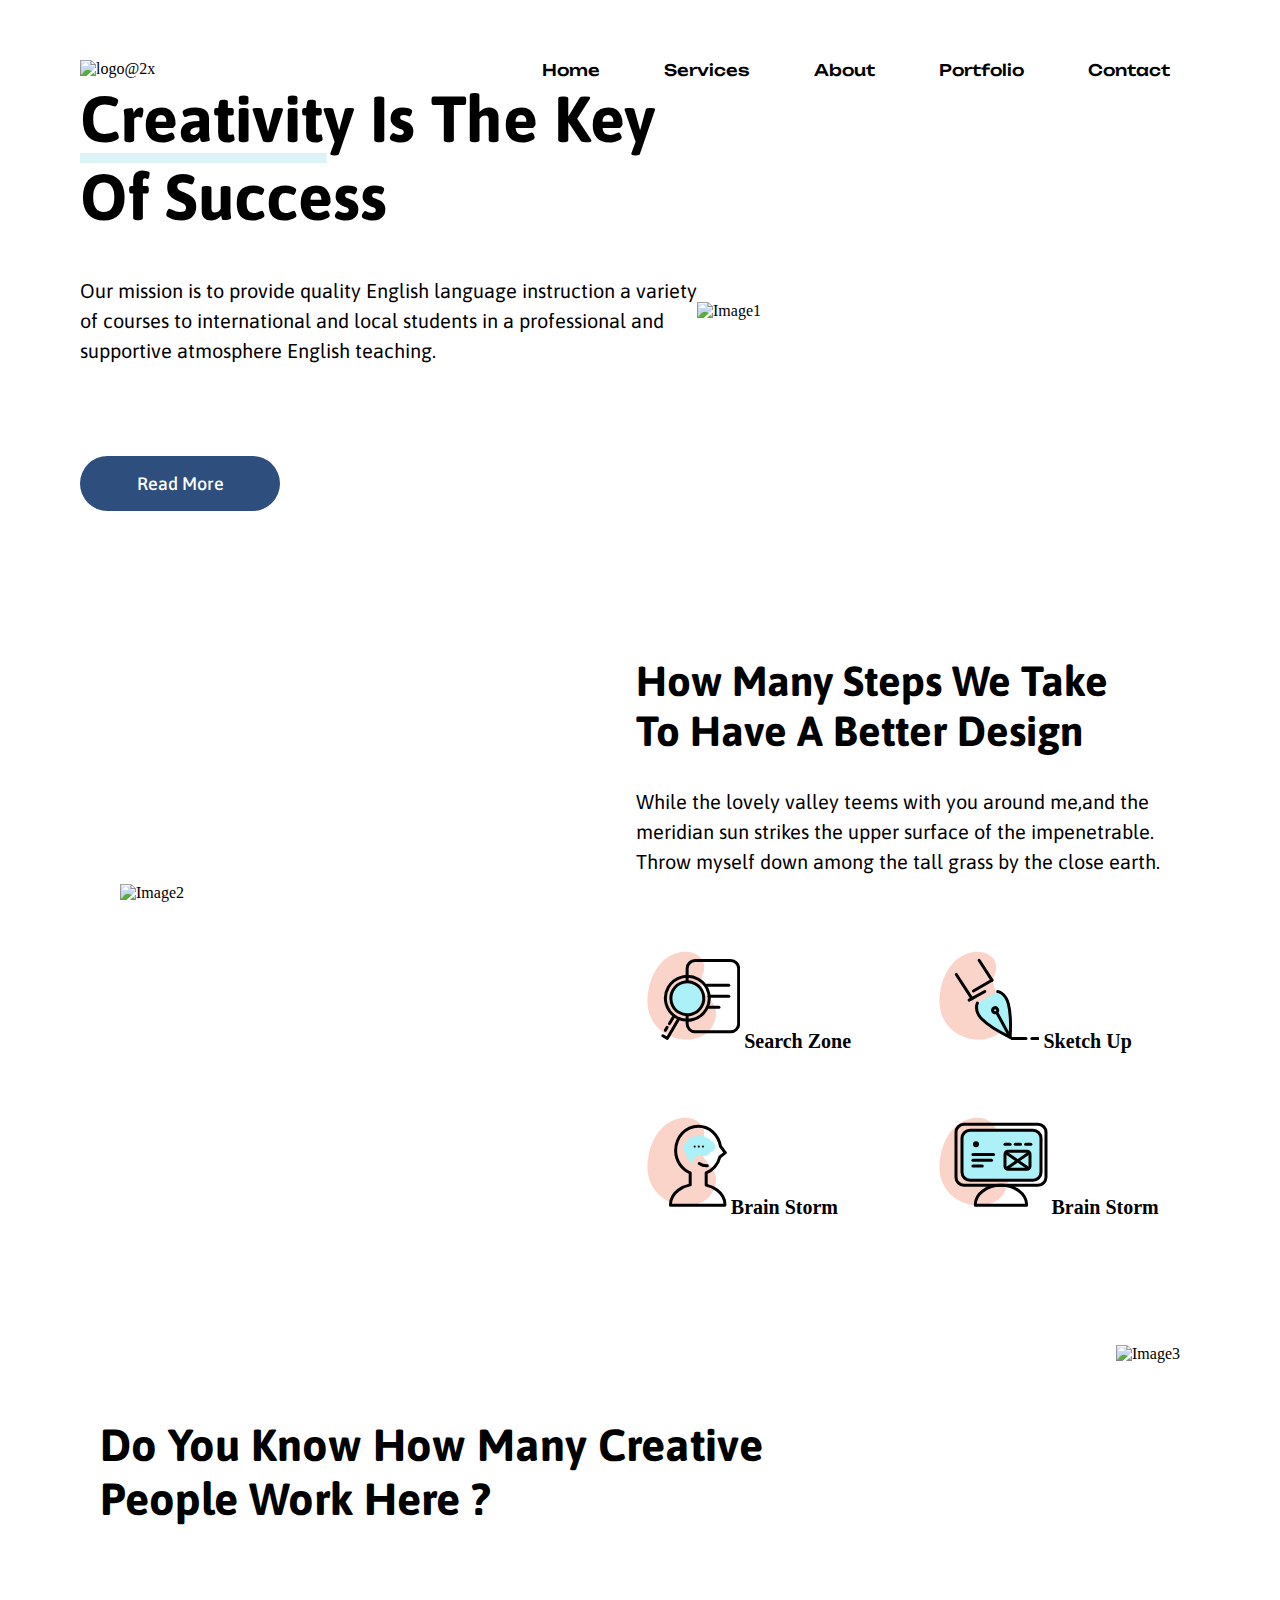
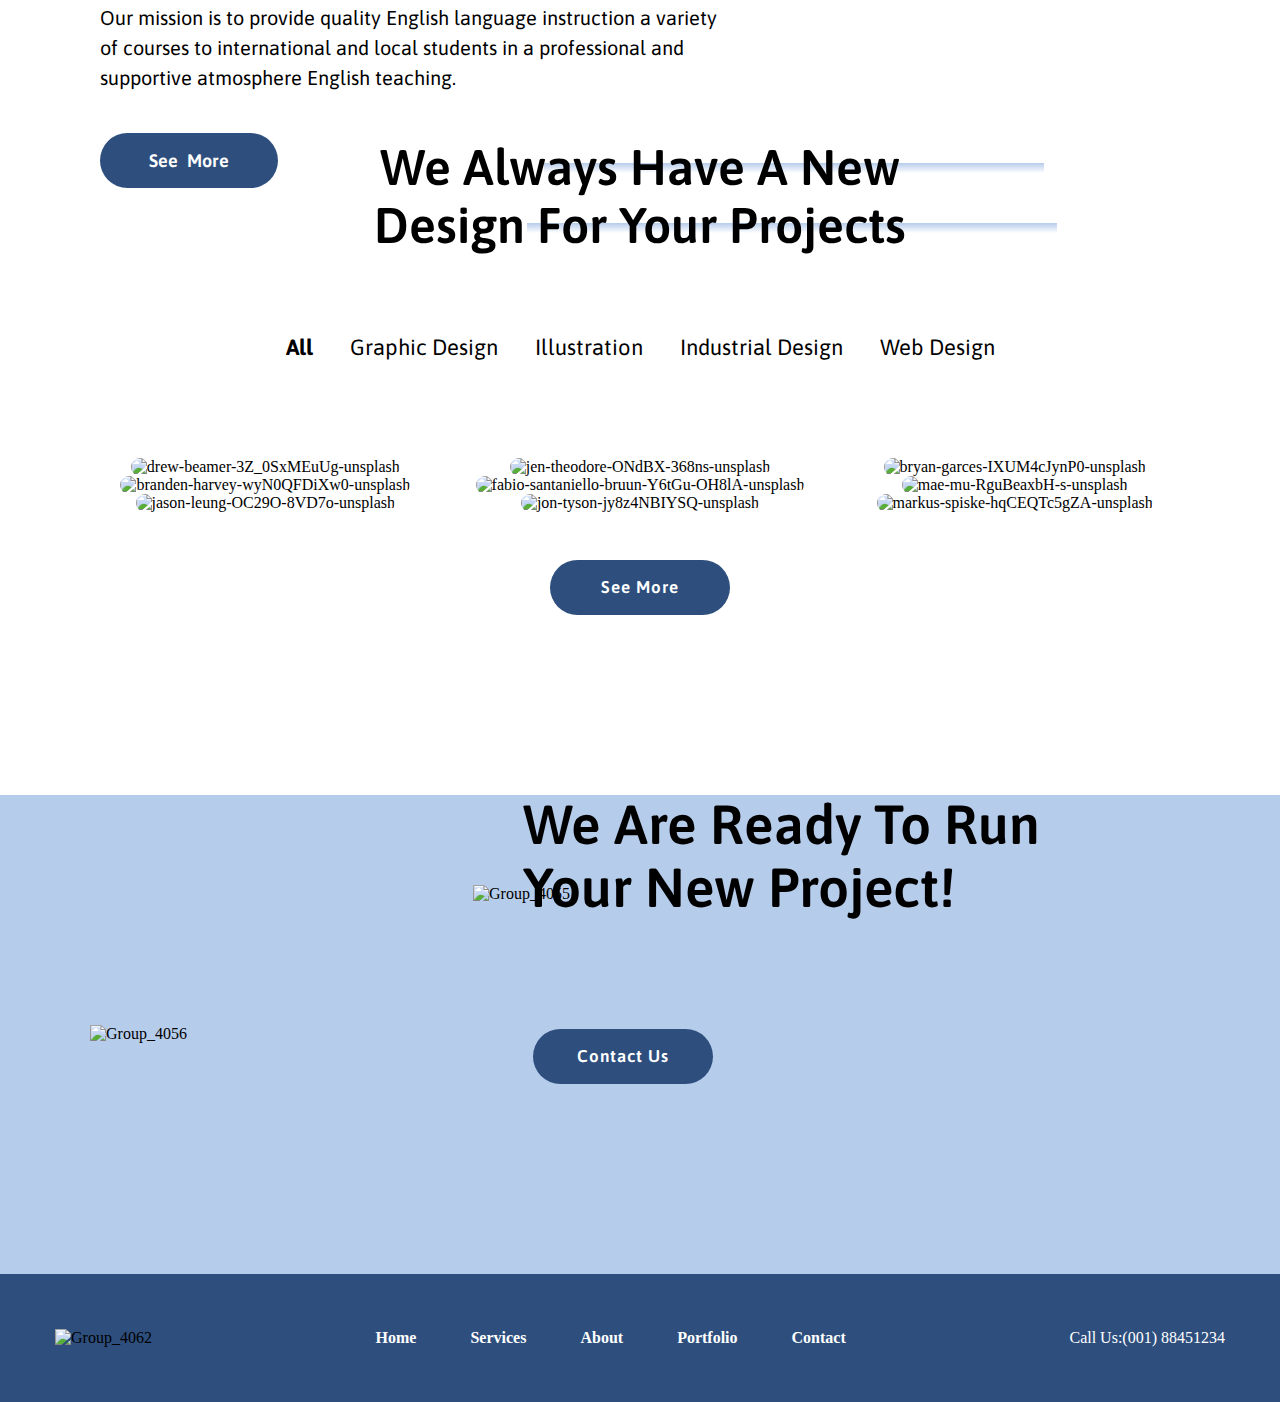
==== commit fe8482cd: "second commit" ====
--- a/index.html
+++ b/index.html
@@ -1,211 +1,925 @@
 <!DOCTYPE html>
 <html lang="en">
-<head>
-    <meta charset="UTF-8">
-    <meta http-equiv="X-UA-Compatible" content="IE=edge">
-    <meta name="viewport" content="width=device-width, initial-scale=1.0">
-    <title>Portfolio</title>
-    <link rel="stylesheet" href="main.css">
-</head>
-<body>
+  <head>
+    <meta charset="UTF-8" />
+    <meta http-equiv="X-UA-Compatible" content="IE=edge" />
+    <meta name="viewport" content="width=device-width, initial-scale=1.0" />
+    <title>Home Page</title>
+    <link rel="stylesheet" href="main.css" />
+  </head>
+  <body>
     <header>
+        <nav>
+          <div>
+            <img
+              width="230"
+              height="35"
+              src="https://demo.phlox.pro/portfolio-creative/wp-content/uploads/sites/157/2020/03/logo@2x.png"
+              class="aux-attachment aux-featured-image attachment-230x35 aux-attachment-id-436"
+              alt="logo@2x"
+              data-ratio="6.57"
+              data-original-w="230"
+            />
+          </div>
+
+          <div>
+            <a href="#">Home</a>
+            <a href="services.html">Services</a>
+            <a href="about.html">About</a>
+            <a href="portfolio.html">Portfolio</a>
+            <a href="contact.html">Contact</a>
+          </div>
+        </nav>
+    </header>
+
+  <main>
+    <section class="section1">
+      <div>
+        <h2>Creativity Is The Key <br />Of Success</h2>
+        <p>
+          Our mission is to provide quality English language instruction a
+          variety <br />of courses to international and local students in a
+          professional and<br />
+          supportive atmosphere English teaching.
+        </p>
+        <button>Read More</button>
+      </div>
+
+      <div>
+        <img
+          width="722"
+          height="782"
+          src="https://demo.phlox.pro/portfolio-creative/wp-content/uploads/sites/157/2020/03/Image1.png"
+          class="aux-attachment aux-featured-image aux-attachment-id-21"
+          alt="Image1"
+          data-ratio="0.92"
+          data-original-w="722"
+        />
+      </div>
+    </section>
+
+    <section class="section2">
+      <div>
+        <img
+          loading="lazy"
+          width="724"
+          height="662"
+          src="https://demo.phlox.pro/portfolio-creative/wp-content/uploads/sites/157/2020/03/Image2.png"
+          class="aux-attachment aux-featured-image aux-attachment-id-24"
+          alt="Image2"
+          data-ratio="1.09"
+          data-original-w="724"
+        />
+      </div>
+
+      <div>
+        <h2>How Many Steps We Take<br />To Have A Better Design</h2>
+
+        <p>
+          While the lovely valley teems with you around me,and the
+          <br />meridian sun strikes the upper surface of the impenetrable.<br />Throw
+          myself down among the tall grass by the close earth.
+        </p>
+
+        <div class="section2grid">
+          <div>
+            <svg
+              xmlns="http://www.w3.org/2000/svg"
+              width="104.183"
+              height="101.463"
+              viewBox="0 0 104.183 101.463"
+            >
+              <g
+                id="Group_19"
+                data-name="Group 19"
+                transform="translate(-1014 -1643.716)"
+              >
+                <path
+                  id="Path_19"
+                  data-name="Path 19"
+                  d="M22.56,66.165C69.719,89.756,97.3,32.76,73.729,13.138S44.6,25.291,21.21,9.261-24.6,42.574,22.56,66.165Z"
+                  transform="translate(1084.674 1647.093) rotate(75)"
+                  fill="#f6ab98"
+                  opacity="0.52"
+                ></path>
+                <rect
+                  id="Rectangle_110"
+                  data-name="Rectangle 110"
+                  width="51.546"
+                  height="71.287"
+                  rx="8"
+                  transform="translate(1065.136 1657.293)"
+                  stroke-width="3"
+                  stroke="#000"
+                  stroke-linecap="round"
+                  stroke-linejoin="round"
+                  fill="none"
+                ></rect>
+                <ellipse
+                  id="Ellipse_86"
+                  data-name="Ellipse 86"
+                  cx="21.934"
+                  cy="21.934"
+                  rx="21.934"
+                  ry="21.934"
+                  transform="translate(1057.314 1665.046) rotate(30)"
+                  fill="none"
+                  stroke="#000"
+                  stroke-linecap="round"
+                  stroke-linejoin="round"
+                  stroke-width="3"
+                ></ellipse>
+                <line
+                  id="Line_432"
+                  data-name="Line 432"
+                  y2="8.348"
+                  transform="translate(1051.726 1713.109) rotate(30)"
+                  fill="none"
+                  stroke="#000"
+                  stroke-linecap="round"
+                  stroke-linejoin="round"
+                  stroke-width="3"
+                ></line>
+                <line
+                  id="Line_433"
+                  data-name="Line 433"
+                  y2="3.452"
+                  transform="translate(1045.146 1724.076) rotate(30)"
+                  fill="none"
+                  stroke="#000"
+                  stroke-linecap="round"
+                  stroke-linejoin="round"
+                  stroke-width="3"
+                ></line>
+                <path
+                  id="Path_7"
+                  data-name="Path 7"
+                  d="M5.237,0V22.209H0"
+                  transform="translate(1051.94 1713.232) rotate(30)"
+                  fill="none"
+                  stroke="#000"
+                  stroke-linecap="round"
+                  stroke-linejoin="round"
+                  stroke-width="3"
+                ></path>
+                <ellipse
+                  id="Ellipse_87"
+                  data-name="Ellipse 87"
+                  cx="16.451"
+                  cy="16.451"
+                  rx="16.451"
+                  ry="16.451"
+                  transform="translate(1059.321 1672.537) rotate(30)"
+                  fill="#acf1f7"
+                  stroke="#000"
+                  stroke-linecap="round"
+                  stroke-linejoin="round"
+                  stroke-width="3"
+                ></ellipse>
+                <line
+                  id="Line_434"
+                  data-name="Line 434"
+                  x1="21.935"
+                  transform="translate(1084.868 1681.969)"
+                  fill="none"
+                  stroke="#000"
+                  stroke-linecap="round"
+                  stroke-linejoin="round"
+                  stroke-width="3"
+                ></line>
+                <line
+                  id="Line_435"
+                  data-name="Line 435"
+                  x1="19.741"
+                  transform="translate(1087.062 1692.936)"
+                  fill="none"
+                  stroke="#000"
+                  stroke-linecap="round"
+                  stroke-linejoin="round"
+                  stroke-width="3"
+                ></line>
+                <line
+                  id="Line_436"
+                  data-name="Line 436"
+                  x1="9.871"
+                  transform="translate(1087.062 1703.904)"
+                  fill="none"
+                  stroke="#000"
+                  stroke-linecap="round"
+                  stroke-linejoin="round"
+                  stroke-width="3"
+                ></line>
+              </g>
+            </svg>
+
+            <span>Search Zone</span>
+          </div>
+
+          <div>
+            <svg
+              xmlns="http://www.w3.org/2000/svg"
+              width="111.448"
+              height="101.463"
+              viewBox="0 0 111.448 101.463"
+            >
+              <g
+                id="Group_21"
+                data-name="Group 21"
+                transform="translate(-1254 -1643.716)"
+              >
+                <path
+                  id="Path_20"
+                  data-name="Path 20"
+                  d="M22.56,66.165C69.719,89.756,97.3,32.76,73.729,13.138S44.6,25.291,21.21,9.261-24.6,42.574,22.56,66.165Z"
+                  transform="translate(1324.674 1647.093) rotate(75)"
+                  fill="#f6ab98"
+                  opacity="0.52"
+                ></path>
+                <path
+                  id="Path_2"
+                  data-name="Path 2"
+                  d="M.144,3.073S4.579-3.036,16.022,0s29.9,15.218,29.9,15.218S27.5,27.758,16.022,30.583,0,26.517,0,26.517"
+                  transform="translate(1326.352 1686.637) rotate(60)"
+                  fill="#acf1f7"
+                  stroke="#000"
+                  stroke-linecap="round"
+                  stroke-linejoin="round"
+                  stroke-width="3"
+                ></path>
+                <path
+                  id="Union_1"
+                  data-name="Union 1"
+                  d="M0,2.516a2.517,2.517,0,0,1,5.011-.338l28.062.7-28.062-.7A2.517,2.517,0,1,1,0,2.516Z"
+                  transform="translate(1322.011 1703.562) rotate(60)"
+                  fill="none"
+                  stroke="#000"
+                  stroke-linecap="round"
+                  stroke-linejoin="round"
+                  stroke-width="3"
+                ></path>
+                <line
+                  id="Line_426"
+                  data-name="Line 426"
+                  x1="15.665"
+                  y2="8.545"
+                  transform="translate(1295.138 1688.257)"
+                  fill="none"
+                  stroke="#000"
+                  stroke-linecap="round"
+                  stroke-linejoin="round"
+                  stroke-width="3"
+                ></line>
+                <line
+                  id="Line_427"
+                  data-name="Line 427"
+                  x1="18.537"
+                  y2="10.757"
+                  transform="translate(1299.41 1677)"
+                  fill="none"
+                  stroke="#000"
+                  stroke-linecap="round"
+                  stroke-linejoin="round"
+                  stroke-width="3"
+                ></line>
+                <line
+                  id="Line_428"
+                  data-name="Line 428"
+                  x2="12.817"
+                  y2="19.937"
+                  transform="translate(1305.107 1656.927)"
+                  fill="none"
+                  stroke="#000"
+                  stroke-linecap="round"
+                  stroke-linejoin="round"
+                  stroke-width="3"
+                ></line>
+                <line
+                  id="Line_429"
+                  data-name="Line 429"
+                  x2="15.665"
+                  y2="24.21"
+                  transform="translate(1282.321 1671.168)"
+                  fill="none"
+                  stroke="#000"
+                  stroke-linecap="round"
+                  stroke-linejoin="round"
+                  stroke-width="3"
+                ></line>
+                <line
+                  id="Line_430"
+                  data-name="Line 430"
+                  x2="14.087"
+                  transform="translate(1337.861 1735.252)"
+                  fill="none"
+                  stroke="#000"
+                  stroke-linecap="round"
+                  stroke-width="3"
+                ></line>
+                <line
+                  id="Line_431"
+                  data-name="Line 431"
+                  x2="6.045"
+                  transform="translate(1357.903 1735.252)"
+                  fill="none"
+                  stroke="#000"
+                  stroke-linecap="round"
+                  stroke-width="3"
+                ></line>
+              </g>
+            </svg>
+
+            <span>Sketch Up</span>
+          </div>
+
+          <div>
+            <svg
+              xmlns="http://www.w3.org/2000/svg"
+              width="90.806"
+              height="101.463"
+              viewBox="0 0 90.806 101.463"
+            >
+              <g
+                id="Group_20"
+                data-name="Group 20"
+                transform="translate(-1139 -1643.716)"
+              >
+                <path
+                  id="Path_17"
+                  data-name="Path 17"
+                  d="M22.56,66.165C69.719,89.756,97.3,32.76,73.729,13.138S44.6,25.291,21.21,9.261-24.6,42.574,22.56,66.165Z"
+                  transform="translate(1209.674 1647.093) rotate(75)"
+                  fill="#f6ab98"
+                  opacity="0.52"
+                ></path>
+                <path
+                  id="Union_4"
+                  data-name="Union 4"
+                  d="M54.725,0h0Zm0,0H.386C.364.34.352.679.352,1.007A15.665,15.665,0,0,0,2.49,8.85a20.977,20.977,0,0,0,5.83,6.406,29.855,29.855,0,0,0,10.792,4.917V32.388a22.6,22.6,0,0,0-8.39,5.992,24.628,24.628,0,0,0-5.279,9.881l-4.28,3.377L0,52.555l.893,1.18,3.994,5.281a24.591,24.591,0,0,0,7.439,14.134A21.7,21.7,0,0,0,27.11,79.06a21.156,21.156,0,0,0,8.813-1.912,22.455,22.455,0,0,0,7.166-5.191A24.175,24.175,0,0,0,47.9,64.295a25.434,25.434,0,0,0,1.758-9.353,25.067,25.067,0,0,0-4.373-14.278,23.477,23.477,0,0,0-4.922-5.237,22.039,22.039,0,0,0-5.251-3.04V20.375a30.156,30.156,0,0,0,11.684-5.119,20.989,20.989,0,0,0,5.83-6.406A15.665,15.665,0,0,0,54.76,1.007c0-.333-.011-.672-.034-1.006Z"
+                  transform="translate(1228.306 1736) rotate(180)"
+                  fill="rgba(0,0,0,0)"
+                  stroke="#000"
+                  stroke-linecap="round"
+                  stroke-linejoin="round"
+                  stroke-width="3"
+                ></path>
+                <g
+                  id="Group_15"
+                  data-name="Group 15"
+                  transform="translate(1187.748 1667.595)"
+                >
+                  <g
+                    id="Subtraction_1"
+                    data-name="Subtraction 1"
+                    transform="translate(28.683 23.511) rotate(180)"
+                    fill="#acf1f7"
+                    stroke-linecap="round"
+                    stroke-linejoin="round"
+                  >
+                    <path
+                      d="M 13.83045959472656 24.51136589050293 C 13.83038902282715 24.51136589050293 13.83035850524902 24.51136589050293 13.83028888702393 24.51136589050293 C 13.41048908233643 24.5113468170166 12.9866886138916 24.47034645080566 12.57065868377686 24.38947677612305 C 10.9193058013916 24.06848526000977 9.457321166992188 23.11696243286133 8.528882026672363 21.78830909729004 C 8.293030738830566 21.82294082641602 8.054154396057129 21.84036636352539 7.813638687133789 21.84036636352539 C 7.494739055633545 21.84036636352539 7.17288875579834 21.80923652648926 6.857048988342285 21.74784660339355 C 5.834888935089111 21.54915618896484 4.923429012298584 21.0514965057373 4.221189022064209 20.30865669250488 C 3.736414909362793 19.79585838317871 3.375750064849854 19.18137741088867 3.167405366897583 18.52535820007324 C 3.076624393463135 18.51279830932617 2.986124038696289 18.49776077270508 2.896118879318237 18.48026657104492 C 1.655578851699829 18.23912620544434 0.5755188465118408 17.55383682250977 -0.1451011300086975 16.55061531066895 C -0.8787111639976501 15.52932643890381 -1.153661131858826 14.30290603637695 -0.9193111062049866 13.09727573394775 C -0.515380859375 11.01919841766357 1.354884505271912 9.500452041625977 3.553856372833252 9.44534969329834 C 4.364609718322754 7.017364978790283 6.728099822998047 5.322736263275146 9.439918518066406 5.322736263275146 C 9.85878849029541 5.322736263275146 10.28158855438232 5.363636016845703 10.69656848907471 5.444295883178711 C 11.72992610931396 5.645155906677246 12.69496536254883 6.091872215270996 13.50303554534912 6.733051776885986 C 14.81475067138672 5.292020797729492 16.74937057495117 4.43264627456665 18.79565811157227 4.43264627456665 C 19.27521896362305 4.43264627456665 19.75941848754883 4.479506015777588 20.23480796813965 4.571906089782715 C 20.56269454956055 4.635641098022461 20.88422393798828 4.720359802246094 21.19772529602051 4.825465679168701 C 21.49751281738281 3.253164768218994 21.42711448669434 1.732805490493774 20.98621940612793 0.2927460968494415 L 19.93185806274414 -3.151023864746094 L 22.61078834533691 -0.7438238859176636 C 25.1115894317627 1.503306031227112 26.03335952758789 3.987666130065918 26.36626815795898 5.67607593536377 C 26.60788154602051 6.901468753814697 26.58342933654785 7.903085708618164 26.53600311279297 8.457788467407227 C 28.69118881225586 9.237725257873535 30.03363800048828 11.41512393951416 29.60232925415039 13.63403606414795 C 29.2199649810791 15.60115337371826 27.52418899536133 17.06717681884766 25.47939682006836 17.26539421081543 C 25.60102462768555 17.83608627319336 25.60768127441406 18.42807006835938 25.49349975585938 19.0154857635498 C 25.08191871643066 21.13289642333984 23.14840888977051 22.66973686218262 20.89604949951172 22.66973686218262 C 20.57713890075684 22.66973686218262 20.25526809692383 22.63860702514648 19.93937873840332 22.57720565795898 C 19.51831245422363 22.49535751342773 19.11025619506836 22.35956573486328 18.72733116149902 22.1754150390625 C 18.27639007568359 22.75524139404297 17.71185493469238 23.25146102905273 17.05899810791016 23.63735580444336 C 16.09167861938477 24.20913124084473 14.97524642944336 24.51136589050293 13.83045959472656 24.51136589050293 Z"
+                      stroke="none"
+                    ></path>
+                    <path
+                      d="M 13.83032035827637 23.51136207580566 C 15.80288505554199 23.51141548156738 17.5817813873291 22.45309066772461 18.41688919067383 20.80712699890137 C 18.89514923095703 21.1901969909668 19.47750854492188 21.46870613098145 20.13018798828125 21.5955753326416 C 20.38773345947266 21.64563751220703 20.6441593170166 21.66973876953125 20.89604568481445 21.66973876953125 C 22.64460182189941 21.66973876953125 24.18432235717773 20.50977897644043 24.51186943054199 18.82466697692871 C 24.70033836364746 17.85510635375977 24.4511890411377 16.89618682861328 23.89664840698242 16.1319751739502 C 24.00844955444336 16.16400527954102 24.12254905700684 16.19149589538574 24.23902893066406 16.21413612365723 C 24.49657440185547 16.26419830322266 24.75299835205078 16.28829956054688 25.00488471984863 16.28829956054688 C 26.75344085693359 16.28829956054688 28.29315376281738 15.12833881378174 28.62069892883301 13.4432258605957 C 28.99543952941895 11.51536655426025 27.6414680480957 9.630266189575195 25.59608840942383 9.23267650604248 C 25.33857727050781 9.182621955871582 25.0822696685791 9.158572196960449 24.83037376403809 9.158572196960449 C 24.75938987731934 9.158572196960449 24.68877601623535 9.160481452941895 24.61855888366699 9.16425609588623 C 24.59600830078125 9.111685752868652 24.57269859313965 9.059556007385254 24.5485897064209 9.007656097412109 L 25.49484825134277 8.744075775146484 C 25.49484825134277 8.744075775146484 26.38648796081543 3.993296146392822 21.94240951538086 -3.912658485205611e-06 C 22.64405822753906 2.291726112365723 22.40601921081543 4.459785938262939 21.88846969604492 6.210636138916016 C 21.32722854614258 5.907805919647217 20.70800971984863 5.682606220245361 20.04399871826172 5.553535938262939 C 19.62408638000488 5.471913814544678 19.20633316040039 5.4326491355896 18.79565620422363 5.4326491355896 C 16.64015197753906 5.4326491355896 14.67932033538818 6.514286518096924 13.6211986541748 8.230075836181641 C 12.85787868499756 7.3335862159729 11.77735900878906 6.673096179962158 10.50575923919678 6.425926208496094 C 10.14749622344971 6.356287479400635 9.790548324584961 6.32273530960083 9.43991756439209 6.32273530960083 C 6.980014801025391 6.32273530960083 4.80939245223999 7.970926284790039 4.344419002532959 10.36298561096191 C 4.335798740386963 10.40735626220703 4.3278489112854 10.45163631439209 4.320498943328857 10.49595642089844 C 4.104403972625732 10.46081256866455 3.889531850814819 10.44379901885986 3.677777290344238 10.44379901885986 C 1.929426431655884 10.44379901885986 0.3898316025733948 11.60314083099365 0.06231886520981789 13.2880859375 C -0.3124211430549622 15.21594619750977 1.041558861732483 17.10105514526367 3.086928844451904 17.49863624572754 C 3.344495058059692 17.54870223999023 3.600738525390625 17.57276725769043 3.852630138397217 17.57276725769043 C 3.895713329315186 17.57276725769043 3.93864369392395 17.57206344604492 3.981458902359009 17.57066535949707 C 4.151538848876953 19.10617637634277 5.366358757019043 20.43936538696289 7.047858715057373 20.76621627807617 C 7.305414199829102 20.81628036499023 7.561731338500977 20.84036827087402 7.813642501831055 20.84036827087402 C 8.228179931640625 20.84036827087402 8.630929946899414 20.77518653869629 9.008688926696777 20.65328598022461 C 9.714068412780762 22.01898574829102 11.0673189163208 23.07853698730469 12.7614688873291 23.40784645080566 C 13.12101650238037 23.47773551940918 13.47881698608398 23.5113525390625 13.83032035827637 23.51136207580566 M 13.83045864105225 25.51136589050293 C 13.8304386138916 25.51136589050293 13.83027839660645 25.51136589050293 13.83025932312012 25.51136589050293 C 13.34658908843994 25.51135635375977 12.85859870910645 25.46415519714355 12.37984848022461 25.37109565734863 C 11.26934909820557 25.15523529052734 10.21035861968994 24.68856620788574 9.317388534545898 24.02152633666992 C 8.85490894317627 23.67606735229492 8.435153007507324 23.27601623535156 8.069611549377441 22.83487510681152 C 7.984478950500488 22.83853340148926 7.899139404296875 22.84036636352539 7.813638687133789 22.84036636352539 C 7.430878639221191 22.84036636352539 7.044848918914795 22.80305671691895 6.666278839111328 22.72947692871094 C 5.437839031219482 22.49069595336914 4.341068744659424 21.89113616943359 3.49449896812439 20.99562644958496 C 3.04998517036438 20.52540969848633 2.691170215606689 19.98383331298828 2.432836294174194 19.4024658203125 C 1.055351614952087 19.06899452209473 -0.1406566053628922 18.27088356018066 -0.9572811126708984 17.1340160369873 C -1.853261113166809 15.88667583465576 -2.188391208648682 14.3853063583374 -1.900931119918823 12.90646648406982 C -1.450002670288086 10.5865650177002 0.484873354434967 8.837327003479004 2.849358320236206 8.502068519592285 C 3.305738687515259 7.481683731079102 4.010656356811523 6.576031684875488 4.91119909286499 5.871026039123535 C 6.186548709869385 4.872596263885498 7.794878959655762 4.322736263275146 9.439918518066406 4.322736263275146 C 9.922698974609375 4.322736263275146 10.40968894958496 4.369816303253174 10.88737869262695 4.462676048278809 C 11.78233051300049 4.636631965637207 12.63321399688721 4.970890998840332 13.39689064025879 5.440415859222412 C 14.85074043273926 4.170773029327393 16.77667808532715 3.432646036148071 18.79565811157227 3.432646036148071 C 19.31560516357422 3.432646036148071 19.84007453918457 3.481198072433472 20.35577201843262 3.577003002166748 C 20.43165016174316 2.543375492095947 20.3231086730957 1.542751550674438 20.030029296875 0.5854960680007935 C 19.76699829101563 -0.2736339271068573 20.10916900634766 -1.202723860740662 20.86661911010742 -1.686023950576782 C 21.19661140441895 -1.896582722663879 21.57021331787109 -2.000020980834961 21.94196701049805 -2.000020980834961 C 22.42350959777832 -2.000020980834961 22.90200424194336 -1.826551675796509 23.27915954589844 -1.487653970718384 C 27.06381416320801 1.913112282752991 27.5821704864502 5.82896089553833 27.56393051147461 7.816689491271973 C 29.76450157165527 8.945791244506836 31.06247901916504 11.36303520202637 30.58394813537598 13.8248462677002 C 30.18107414245605 15.89748477935791 28.59420967102051 17.51467895507813 26.57468795776367 18.07530212402344 C 26.5812873840332 18.45060157775879 26.54843711853027 18.82912063598633 26.47511863708496 19.20629692077637 C 25.97239875793457 21.7925853729248 23.62605857849121 23.66973686218262 20.89604949951172 23.66973686218262 C 20.51325798034668 23.66973686218262 20.12718963623047 23.63242530822754 19.74858856201172 23.55883598327637 C 19.49902153015137 23.51032447814941 19.25325202941895 23.44599533081055 19.01289176940918 23.36661148071289 C 18.58862686157227 23.80074119567871 18.10358047485352 24.18149948120117 17.56789970397949 24.49814605712891 C 16.44651794433594 25.16099548339844 15.15413856506348 25.51136589050293 13.83045864105225 25.51136589050293 Z"
+                      stroke="none"
+                    ></path>
+                  </g>
+                  <g
+                    id="Group_14"
+                    data-name="Group 14"
+                    transform="translate(8.895 8.706)"
+                  >
+                    <ellipse
+                      id="Ellipse_100"
+                      data-name="Ellipse 100"
+                      cx="1.037"
+                      cy="1.04"
+                      rx="1.037"
+                      ry="1.04"
+                      transform="translate(8.263)"
+                    ></ellipse>
+                    <ellipse
+                      id="Ellipse_101"
+                      data-name="Ellipse 101"
+                      cx="1.037"
+                      cy="1.04"
+                      rx="1.037"
+                      ry="1.04"
+                      transform="translate(4.131)"
+                    ></ellipse>
+                    <ellipse
+                      id="Ellipse_102"
+                      data-name="Ellipse 102"
+                      cx="1.037"
+                      cy="1.04"
+                      rx="1.037"
+                      ry="1.04"
+                      transform="translate(0)"
+                    ></ellipse>
+                  </g>
+                </g>
+                <path
+                  id="Path_18"
+                  data-name="Path 18"
+                  d="M3815.545,308.119a12.453,12.453,0,0,1-8.012-2.315"
+                  transform="translate(-2605.304 1388.402)"
+                  fill="none"
+                  stroke="#000"
+                  stroke-linecap="round"
+                  stroke-linejoin="round"
+                  stroke-width="3"
+                ></path>
+              </g>
+            </svg>
+
+            <span>Brain Storm</span>
+          </div>
+
+          <div>
+            <svg
+              xmlns="http://www.w3.org/2000/svg"
+              width="119.5"
+              height="101.463"
+              viewBox="0 0 119.5 101.463"
+            >
+              <g
+                id="Group_22"
+                data-name="Group 22"
+                transform="translate(-1373 -1643.716)"
+              >
+                <path
+                  id="Path_21"
+                  data-name="Path 21"
+                  d="M22.56,66.165C69.719,89.756,97.3,32.76,73.729,13.138S44.6,25.291,21.21,9.261-24.6,42.574,22.56,66.165Z"
+                  transform="translate(1443.674 1647.093) rotate(75)"
+                  fill="#f6ab98"
+                  opacity="0.52"
+                ></path>
+                <rect
+                  id="Rectangle_110"
+                  data-name="Rectangle 110"
+                  width="90"
+                  height="61"
+                  rx="8"
+                  transform="translate(1401 1655)"
+                  stroke-width="3"
+                  stroke="#000"
+                  stroke-linecap="round"
+                  stroke-linejoin="round"
+                  fill="none"
+                ></rect>
+                <path
+                  id="Subtraction_3"
+                  data-name="Subtraction 3"
+                  d="M51.179,0H.032C.01.321,0,.639,0,.948A14.745,14.745,0,0,0,2.012,8.331,19.749,19.749,0,0,0,7.5,14.36a30.518,30.518,0,0,0,18.106,5.555A30.517,30.517,0,0,0,43.71,14.36,19.746,19.746,0,0,0,49.2,8.331,14.742,14.742,0,0,0,51.21.948c0-.313-.011-.632-.031-.947Z"
+                  transform="translate(1471.549 1736) rotate(180)"
+                  fill="rgba(0,0,0,0)"
+                  stroke="#000"
+                  stroke-linecap="round"
+                  stroke-linejoin="round"
+                  stroke-width="3"
+                ></path>
+                <rect
+                  id="Rectangle_115"
+                  data-name="Rectangle 115"
+                  width="79"
+                  height="50"
+                  rx="8"
+                  transform="translate(1407 1661)"
+                  stroke-width="3"
+                  stroke="#000"
+                  stroke-linecap="round"
+                  stroke-linejoin="round"
+                  fill="#acf1f7"
+                ></rect>
+                <g
+                  id="Group_17"
+                  data-name="Group 17"
+                  transform="translate(1417.942 1685.144)"
+                >
+                  <line
+                    id="Line_434"
+                    data-name="Line 434"
+                    x1="20.646"
+                    stroke-width="3"
+                    stroke="#000"
+                    stroke-linecap="round"
+                    stroke-linejoin="round"
+                    fill="none"
+                  ></line>
+                  <line
+                    id="Line_435"
+                    data-name="Line 435"
+                    x1="18.581"
+                    transform="translate(0 5.781)"
+                    fill="none"
+                    stroke="#000"
+                    stroke-linecap="round"
+                    stroke-linejoin="round"
+                    stroke-width="3"
+                  ></line>
+                  <line
+                    id="Line_436"
+                    data-name="Line 436"
+                    x1="9.291"
+                    transform="translate(0 11.561)"
+                    fill="none"
+                    stroke="#000"
+                    stroke-linecap="round"
+                    stroke-linejoin="round"
+                    stroke-width="3"
+                  ></line>
+                </g>
+                <line
+                  id="Line_436-2"
+                  data-name="Line 436"
+                  x1="5.177"
+                  transform="translate(1460.298 1675.057)"
+                  fill="none"
+                  stroke="#000"
+                  stroke-linecap="round"
+                  stroke-linejoin="round"
+                  stroke-width="3"
+                ></line>
+                <line
+                  id="Line_436-3"
+                  data-name="Line 436"
+                  x1="5.177"
+                  transform="translate(1470.652 1675.057)"
+                  fill="none"
+                  stroke="#000"
+                  stroke-linecap="round"
+                  stroke-linejoin="round"
+                  stroke-width="3"
+                ></line>
+                <line
+                  id="Line_436-4"
+                  data-name="Line 436"
+                  x1="5.177"
+                  transform="translate(1449.944 1675.057)"
+                  fill="none"
+                  stroke="#000"
+                  stroke-linecap="round"
+                  stroke-linejoin="round"
+                  stroke-width="3"
+                ></line>
+                <rect
+                  id="Rectangle_116"
+                  data-name="Rectangle 116"
+                  width="25"
+                  height="18"
+                  rx="3"
+                  transform="translate(1450 1682)"
+                  stroke-width="3"
+                  stroke="#000"
+                  stroke-linecap="round"
+                  stroke-linejoin="round"
+                  fill="none"
+                ></rect>
+                <line
+                  id="Line_437"
+                  data-name="Line 437"
+                  x2="21.648"
+                  y2="15.06"
+                  transform="translate(1451.356 1683.761)"
+                  fill="none"
+                  stroke="#000"
+                  stroke-linecap="round"
+                  stroke-linejoin="round"
+                  stroke-width="3"
+                ></line>
+                <line
+                  id="Line_438"
+                  data-name="Line 438"
+                  x1="21.648"
+                  y2="15.06"
+                  transform="translate(1452.297 1683.761)"
+                  fill="none"
+                  stroke="#000"
+                  stroke-linecap="round"
+                  stroke-linejoin="round"
+                  stroke-width="3"
+                ></line>
+                <circle
+                  id="Ellipse_105"
+                  data-name="Ellipse 105"
+                  cx="3"
+                  cy="3"
+                  r="3"
+                  transform="translate(1418 1672)"
+                ></circle>
+              </g>
+            </svg>
+
+            <span>Brain Storm</span>
+          </div>
+        </div>
+      </div>
+    </section>
+
+    <section class="section3">
+      <div>
+        <h2>
+          Do You Know How Many Creative<br />
+          People Work Here ?
+        </h2>
+
+        <p>
+          Our mission is to provide quality English language instruction a
+          variety <br />of courses to international and local students in a
+          professional and <br />
+          supportive atmosphere English teaching.
+        </p>
+
+        <button>See More</button>
+      </div>
+
+      <div>
+        <img
+          loading="lazy"
+          width="657"
+          height="464"
+          src="https://demo.phlox.pro/portfolio-creative/wp-content/uploads/sites/157/2020/03/Image3.png"
+          class="aux-attachment aux-featured-image aux-attachment-id-27"
+          alt="Image3"
+          data-ratio="1.42"
+          data-original-w="657"
+        />
+      </div>
+    </section>
+
+    <section class="section4">
+      <div>
+        <div class="color2"></div>
+        <div class="color"></div>
+        <h2>We Always Have A New <br />Design For Your Projects</h2>
+
+        <a href="#">All</a>
+        <span>Graphic Design</span>
+        <span>Illustration</span>
+        <span>Industrial Design</span>
+        <span>Web Design</span>
+      </div>
+
+      <div class="section4grid">
         <div>
-            <nav>
-                <div>
-                    <img width="230" height="35" src="https://demo.phlox.pro/portfolio-creative/wp-content/uploads/sites/157/2020/03/logo@2x.png" class="aux-attachment aux-featured-image attachment-230x35 aux-attachment-id-436 " alt="logo@2x" data-ratio="6.57" data-original-w="230"> 
+          <img
+            width="450"
+            height="550"
+            class="aux-attachment aux-featured-image attachment-616.66666666667x820.16666666667 aux-attachment-id-250"
+            alt="drew-beamer-3Z_0SxMEuUg-unsplash"
+            data-ratio="0.75"
+            data-original-w="1000"
+            sizes="303px"
+            src="https://demo.phlox.pro/portfolio-creative/wp-content/uploads/sites/157/2020/03/drew-beamer-3Z_0SxMEuUg-unsplash-617x820.jpg"
+            srcset="
+              https://demo.phlox.pro/portfolio-creative/wp-content/uploads/sites/157/2020/03/drew-beamer-3Z_0SxMEuUg-unsplash-150x200.jpg  150w,
+              https://demo.phlox.pro/portfolio-creative/wp-content/uploads/sites/157/2020/03/drew-beamer-3Z_0SxMEuUg-unsplash-300x399.jpg  300w,
+              https://demo.phlox.pro/portfolio-creative/wp-content/uploads/sites/157/2020/03/drew-beamer-3Z_0SxMEuUg-unsplash-768x1021.jpg 768w,
+              https://demo.phlox.pro/portfolio-creative/wp-content/uploads/sites/157/2020/03/drew-beamer-3Z_0SxMEuUg-unsplash-617x820.jpg  617w,
+              https://demo.phlox.pro/portfolio-creative/wp-content/uploads/sites/157/2020/03/drew-beamer-3Z_0SxMEuUg-unsplash-990x1316.jpg 990w
+            "
+          />
+        </div>
+
+        <div>
+          <img
+            width="450"
+            height="550"
+            class="aux-attachment aux-featured-image attachment-616.66666666667x667 aux-attachment-id-253"
+            alt="jen-theodore-ONdBX-368ns-unsplash"
+            data-ratio="0.75"
+            data-original-w="1000"
+            sizes="303px"
+            src="https://demo.phlox.pro/portfolio-creative/wp-content/uploads/sites/157/2020/03/jen-theodore-ONdBX-368ns-unsplash-617x820.jpg"
+            srcset="
+              https://demo.phlox.pro/portfolio-creative/wp-content/uploads/sites/157/2020/03/jen-theodore-ONdBX-368ns-unsplash-150x200.jpg  150w,
+              https://demo.phlox.pro/portfolio-creative/wp-content/uploads/sites/157/2020/03/jen-theodore-ONdBX-368ns-unsplash-300x399.jpg  300w,
+              https://demo.phlox.pro/portfolio-creative/wp-content/uploads/sites/157/2020/03/jen-theodore-ONdBX-368ns-unsplash-768x1021.jpg 768w,
+              https://demo.phlox.pro/portfolio-creative/wp-content/uploads/sites/157/2020/03/jen-theodore-ONdBX-368ns-unsplash-617x820.jpg  617w,
+              https://demo.phlox.pro/portfolio-creative/wp-content/uploads/sites/157/2020/03/jen-theodore-ONdBX-368ns-unsplash-990x1316.jpg 990w
+            "
+          />
+        </div>
+
+        <div>
+          <img
+            width="450"
+            height="550"
+            class="aux-attachment aux-featured-image attachment-616.66666666667x820.16666666667 aux-attachment-id-248"
+            alt="bryan-garces-IXUM4cJynP0-unsplash"
+            data-ratio="0.75"
+            data-original-w="1000"
+            sizes="303px"
+            src="https://demo.phlox.pro/portfolio-creative/wp-content/uploads/sites/157/2020/03/bryan-garces-IXUM4cJynP0-unsplash-617x820.jpg"
+            srcset="
+              https://demo.phlox.pro/portfolio-creative/wp-content/uploads/sites/157/2020/03/bryan-garces-IXUM4cJynP0-unsplash-150x200.jpg  150w,
+              https://demo.phlox.pro/portfolio-creative/wp-content/uploads/sites/157/2020/03/bryan-garces-IXUM4cJynP0-unsplash-300x399.jpg  300w,
+              https://demo.phlox.pro/portfolio-creative/wp-content/uploads/sites/157/2020/03/bryan-garces-IXUM4cJynP0-unsplash-768x1021.jpg 768w,
+              https://demo.phlox.pro/portfolio-creative/wp-content/uploads/sites/157/2020/03/bryan-garces-IXUM4cJynP0-unsplash-617x820.jpg  617w,
+              https://demo.phlox.pro/portfolio-creative/wp-content/uploads/sites/157/2020/03/bryan-garces-IXUM4cJynP0-unsplash-990x1316.jpg 990w
+            "
+          />
+        </div>
+
+        <div>
+          <img
+            width="450"
+            height="550"
+            class="aux-attachment aux-featured-image attachment-616.66666666667x820.16666666667 aux-attachment-id-247"
+            alt="branden-harvey-wyN0QFDiXw0-unsplash"
+            data-ratio="0.75"
+            data-original-w="1000"
+            sizes="303px"
+            src="https://demo.phlox.pro/portfolio-creative/wp-content/uploads/sites/157/2020/03/branden-harvey-wyN0QFDiXw0-unsplash-617x820.jpg"
+            srcset="
+              https://demo.phlox.pro/portfolio-creative/wp-content/uploads/sites/157/2020/03/branden-harvey-wyN0QFDiXw0-unsplash-150x200.jpg  150w,
+              https://demo.phlox.pro/portfolio-creative/wp-content/uploads/sites/157/2020/03/branden-harvey-wyN0QFDiXw0-unsplash-300x399.jpg  300w,
+              https://demo.phlox.pro/portfolio-creative/wp-content/uploads/sites/157/2020/03/branden-harvey-wyN0QFDiXw0-unsplash-768x1021.jpg 768w,
+              https://demo.phlox.pro/portfolio-creative/wp-content/uploads/sites/157/2020/03/branden-harvey-wyN0QFDiXw0-unsplash-617x820.jpg  617w,
+              https://demo.phlox.pro/portfolio-creative/wp-content/uploads/sites/157/2020/03/branden-harvey-wyN0QFDiXw0-unsplash-990x1316.jpg 990w
+            "
+          />
+        </div>
+
+        <div>
+          <img
+            width="450"
+            height="550"
+            class="aux-attachment aux-featured-image attachment-616.66666666667x820.16666666667 aux-attachment-id-251"
+            alt="fabio-santaniello-bruun-Y6tGu-OH8lA-unsplash"
+            data-ratio="0.75"
+            data-original-w="1000"
+            sizes="303px"
+            src="https://demo.phlox.pro/portfolio-creative/wp-content/uploads/sites/157/2020/03/fabio-santaniello-bruun-Y6tGu-OH8lA-unsplash-617x820.jpg"
+            srcset="
+              https://demo.phlox.pro/portfolio-creative/wp-content/uploads/sites/157/2020/03/fabio-santaniello-bruun-Y6tGu-OH8lA-unsplash-150x200.jpg  150w,
+              https://demo.phlox.pro/portfolio-creative/wp-content/uploads/sites/157/2020/03/fabio-santaniello-bruun-Y6tGu-OH8lA-unsplash-300x399.jpg  300w,
+              https://demo.phlox.pro/portfolio-creative/wp-content/uploads/sites/157/2020/03/fabio-santaniello-bruun-Y6tGu-OH8lA-unsplash-768x1021.jpg 768w,
+              https://demo.phlox.pro/portfolio-creative/wp-content/uploads/sites/157/2020/03/fabio-santaniello-bruun-Y6tGu-OH8lA-unsplash-617x820.jpg  617w,
+              https://demo.phlox.pro/portfolio-creative/wp-content/uploads/sites/157/2020/03/fabio-santaniello-bruun-Y6tGu-OH8lA-unsplash-990x1316.jpg 990w
+            "
+          />
+        </div>
+
+        <div>
+          <img
+            width="450"
+            height="550"
+            class="aux-attachment aux-featured-image attachment-616.66666666667x820.16666666667 aux-attachment-id-256"
+            alt="mae-mu-RguBeaxbH-s-unsplash"
+            data-ratio="0.75"
+            data-original-w="1000"
+            sizes="303px"
+            src="https://demo.phlox.pro/portfolio-creative/wp-content/uploads/sites/157/2020/03/mae-mu-RguBeaxbH-s-unsplash-617x820.jpg"
+            srcset="
+              https://demo.phlox.pro/portfolio-creative/wp-content/uploads/sites/157/2020/03/mae-mu-RguBeaxbH-s-unsplash-150x200.jpg  150w,
+              https://demo.phlox.pro/portfolio-creative/wp-content/uploads/sites/157/2020/03/mae-mu-RguBeaxbH-s-unsplash-300x399.jpg  300w,
+              https://demo.phlox.pro/portfolio-creative/wp-content/uploads/sites/157/2020/03/mae-mu-RguBeaxbH-s-unsplash-768x1021.jpg 768w,
+              https://demo.phlox.pro/portfolio-creative/wp-content/uploads/sites/157/2020/03/mae-mu-RguBeaxbH-s-unsplash-617x820.jpg  617w,
+              https://demo.phlox.pro/portfolio-creative/wp-content/uploads/sites/157/2020/03/mae-mu-RguBeaxbH-s-unsplash-990x1316.jpg 990w
+            "
+          />
+        </div>
+
+        <div>
+          <img
+            width="450"
+            height="550"
+            class="aux-attachment aux-featured-image attachment-616.66666666667x820.16666666667 aux-attachment-id-252"
+            alt="jason-leung-OC29O-8VD7o-unsplash"
+            data-ratio="0.75"
+            data-original-w="1000"
+            sizes="303px"
+            src="https://demo.phlox.pro/portfolio-creative/wp-content/uploads/sites/157/2020/03/jason-leung-OC29O-8VD7o-unsplash-617x820.jpg"
+            srcset="
+              https://demo.phlox.pro/portfolio-creative/wp-content/uploads/sites/157/2020/03/jason-leung-OC29O-8VD7o-unsplash-150x200.jpg  150w,
+              https://demo.phlox.pro/portfolio-creative/wp-content/uploads/sites/157/2020/03/jason-leung-OC29O-8VD7o-unsplash-300x399.jpg  300w,
+              https://demo.phlox.pro/portfolio-creative/wp-content/uploads/sites/157/2020/03/jason-leung-OC29O-8VD7o-unsplash-768x1021.jpg 768w,
+              https://demo.phlox.pro/portfolio-creative/wp-content/uploads/sites/157/2020/03/jason-leung-OC29O-8VD7o-unsplash-617x820.jpg  617w,
+              https://demo.phlox.pro/portfolio-creative/wp-content/uploads/sites/157/2020/03/jason-leung-OC29O-8VD7o-unsplash-990x1316.jpg 990w
+            "
+          />
+        </div>
+
+        <div>
+          <img
+            width="450"
+            height="550"
+            class="aux-attachment aux-featured-image attachment-616.66666666667x820.16666666667 aux-attachment-id-255"
+            alt="jon-tyson-jy8z4NBIYSQ-unsplash"
+            data-ratio="0.75"
+            data-original-w="1000"
+            sizes="303px"
+            src="https://demo.phlox.pro/portfolio-creative/wp-content/uploads/sites/157/2020/03/jon-tyson-jy8z4NBIYSQ-unsplash-617x820.jpg"
+            srcset="
+              https://demo.phlox.pro/portfolio-creative/wp-content/uploads/sites/157/2020/03/jon-tyson-jy8z4NBIYSQ-unsplash-150x200.jpg  150w,
+              https://demo.phlox.pro/portfolio-creative/wp-content/uploads/sites/157/2020/03/jon-tyson-jy8z4NBIYSQ-unsplash-300x399.jpg  300w,
+              https://demo.phlox.pro/portfolio-creative/wp-content/uploads/sites/157/2020/03/jon-tyson-jy8z4NBIYSQ-unsplash-768x1021.jpg 768w,
+              https://demo.phlox.pro/portfolio-creative/wp-content/uploads/sites/157/2020/03/jon-tyson-jy8z4NBIYSQ-unsplash-617x820.jpg  617w,
+              https://demo.phlox.pro/portfolio-creative/wp-content/uploads/sites/157/2020/03/jon-tyson-jy8z4NBIYSQ-unsplash-990x1316.jpg 990w
+            "
+          />
+        </div>
+
+        <div>
+          <img
+            width="450"
+            height="550"
+            class="aux-attachment aux-featured-image attachment-616.66666666667x820.16666666667 aux-attachment-id-259"
+            alt="markus-spiske-hqCEQTc5gZA-unsplash"
+            data-ratio="0.75"
+            data-original-w="1000"
+            sizes="303px"
+            src="https://demo.phlox.pro/portfolio-creative/wp-content/uploads/sites/157/2020/03/markus-spiske-hqCEQTc5gZA-unsplash-617x820.jpg"
+            srcset="
+              https://demo.phlox.pro/portfolio-creative/wp-content/uploads/sites/157/2020/03/markus-spiske-hqCEQTc5gZA-unsplash-150x200.jpg  150w,
+              https://demo.phlox.pro/portfolio-creative/wp-content/uploads/sites/157/2020/03/markus-spiske-hqCEQTc5gZA-unsplash-300x399.jpg  300w,
+              https://demo.phlox.pro/portfolio-creative/wp-content/uploads/sites/157/2020/03/markus-spiske-hqCEQTc5gZA-unsplash-768x1021.jpg 768w,
+              https://demo.phlox.pro/portfolio-creative/wp-content/uploads/sites/157/2020/03/markus-spiske-hqCEQTc5gZA-unsplash-617x820.jpg  617w,
+              https://demo.phlox.pro/portfolio-creative/wp-content/uploads/sites/157/2020/03/markus-spiske-hqCEQTc5gZA-unsplash-990x1316.jpg 990w
+            "
+          />
+        </div>
+      </div>
+
+      <button>See More</button>
+    </section>
+  </main>
+
+  <footer>
+    <div class="footerflex">
+      <div>
+        <img
+          width="639"
+          height="530"
+          src="https://demo.phlox.pro/portfolio-creative/wp-content/uploads/sites/157/2020/03/Group_4056.svg"
+          class="aux-attachment aux-featured-image aux-attachment-id-62"
+          alt="Group_4056"
+          data-ratio="1.21"
+          data-original-w="639"
+        />
+      </div>
+
+      <div>
+        <div class="element">
+          <div
+            class="elementor-element elementor-element-d136e66 elementor-widget__width-auto aux-appear-watch-animation aux-fade-in-right elementor-widget elementor-widget-aux_image aux-animated aux-animated-once"
+            data-id="d136e66"
+            data-element_type="widget"
+            data-widget_type="aux_image.default"
+          >
+            <div class="elementor-widget-container">
+              <section
+                class="widget-container aux-widget-image aux-alignnone aux-parent-au5bcd9f1f"
+              >
+                <div class="aux-media-hint-frame">
+                  <div class="aux-media-image">
+                    <img
+                      width="178"
+                      height="186"
+                      src="https://demo.phlox.pro/portfolio-creative/wp-content/uploads/sites/157/2020/03/Group_4055.svg"
+                      class="aux-attachment aux-featured-image aux-attachment-id-63"
+                      alt="Group_4055"
+                      data-ratio="0.96"
+                      data-original-w="178"
+                    />
+                  </div>
                 </div>
-
-                <div>
-                    <a href="#">Home</a>
-                    <a href="#">Services</a>
-                    <a href="#">About</a>
-                    <a href="#">Portfolio</a>
-                    <a href="#">Contact</a>
-                </div>
-            </nav>
-        </div>
-    </header>
+              </section>
+              <!-- widget-container -->
+            </div>
+          </div>
+        </div>
+        <h2>We Are Ready To Run <br />Your New Project!</h2>
+
+        <button>Contact Us</button>
+      </div>
+    </div>
+
+    <div class="footerflex2">
+      <div>
+        <img
+          width="232"
+          height="34"
+          src="https://demo.phlox.pro/portfolio-creative/wp-content/uploads/sites/157/2020/03/Group_4062.svg"
+          class="aux-attachment aux-featured-image attachment-232x34 aux-attachment-id-70"
+          alt="Group_4062"
+          data-ratio="6.82"
+          data-original-w="232"
+        />
+      </div>
+
+      <div>
+        <a href="#">Home</a>
+        <a href="#">Services</a>
+        <a href="#">About</a>
+        <a href="#">Portfolio</a>
+        <a href="#">Contact</a>
+      </div>
+
+      <p>Call Us:(001) 88451234</p>
+    </div>
+  </footer>
 </body>
-
-<main>
-
-    <div class="section1">
-
-        <div>
-
-        <h2>Creativity Is The Key <br>Of Success</h2>
-        <p>Our mission is to provide quality English language instruction a variety <br>of courses to international and local students in a professional and<br> supportive atmosphere English teaching.</p>
-        <button>Read More</button>
-
-        </div>
-
-        <div>
-            <img width="722" height="782" src="https://demo.phlox.pro/portfolio-creative/wp-content/uploads/sites/157/2020/03/Image1.png" class="aux-attachment aux-featured-image aux-attachment-id-21" alt="Image1" data-ratio="0.92" data-original-w="722">
-        </div>
-
-    </div>
-
-    <div class="section2">
-
-        <div>
-            <img loading="lazy" width="724" height="662" src="https://demo.phlox.pro/portfolio-creative/wp-content/uploads/sites/157/2020/03/Image2.png" class="aux-attachment aux-featured-image aux-attachment-id-24" alt="Image2" data-ratio="1.09" data-original-w="724">
-        </div>
-
-        <div>
-            <h2>How Many Steps We Take<br>To Have A Better Design</h2>
-
-            <p>While the lovely valley teems with you around me,and the <br>meridian sun strikes the upper surface of the impenetrable.<br>Throw myself down among the tall grass by the close earth.</p>
-
-            <div class="section2grid">
-
-                <div>
-                    <svg xmlns="http://www.w3.org/2000/svg" width="104.183" height="101.463" viewBox="0 0 104.183 101.463"><g id="Group_19" data-name="Group 19" transform="translate(-1014 -1643.716)"><path id="Path_19" data-name="Path 19" d="M22.56,66.165C69.719,89.756,97.3,32.76,73.729,13.138S44.6,25.291,21.21,9.261-24.6,42.574,22.56,66.165Z" transform="translate(1084.674 1647.093) rotate(75)" fill="#f6ab98" opacity="0.52"></path><rect id="Rectangle_110" data-name="Rectangle 110" width="51.546" height="71.287" rx="8" transform="translate(1065.136 1657.293)" stroke-width="3" stroke="#000" stroke-linecap="round" stroke-linejoin="round" fill="none"></rect><ellipse id="Ellipse_86" data-name="Ellipse 86" cx="21.934" cy="21.934" rx="21.934" ry="21.934" transform="translate(1057.314 1665.046) rotate(30)" fill="none" stroke="#000" stroke-linecap="round" stroke-linejoin="round" stroke-width="3"></ellipse><line id="Line_432" data-name="Line 432" y2="8.348" transform="translate(1051.726 1713.109) rotate(30)" fill="none" stroke="#000" stroke-linecap="round" stroke-linejoin="round" stroke-width="3"></line><line id="Line_433" data-name="Line 433" y2="3.452" transform="translate(1045.146 1724.076) rotate(30)" fill="none" stroke="#000" stroke-linecap="round" stroke-linejoin="round" stroke-width="3"></line><path id="Path_7" data-name="Path 7" d="M5.237,0V22.209H0" transform="translate(1051.94 1713.232) rotate(30)" fill="none" stroke="#000" stroke-linecap="round" stroke-linejoin="round" stroke-width="3"></path><ellipse id="Ellipse_87" data-name="Ellipse 87" cx="16.451" cy="16.451" rx="16.451" ry="16.451" transform="translate(1059.321 1672.537) rotate(30)" fill="#acf1f7" stroke="#000" stroke-linecap="round" stroke-linejoin="round" stroke-width="3"></ellipse><line id="Line_434" data-name="Line 434" x1="21.935" transform="translate(1084.868 1681.969)" fill="none" stroke="#000" stroke-linecap="round" stroke-linejoin="round" stroke-width="3"></line><line id="Line_435" data-name="Line 435" x1="19.741" transform="translate(1087.062 1692.936)" fill="none" stroke="#000" stroke-linecap="round" stroke-linejoin="round" stroke-width="3"></line><line id="Line_436" data-name="Line 436" x1="9.871" transform="translate(1087.062 1703.904)" fill="none" stroke="#000" stroke-linecap="round" stroke-linejoin="round" stroke-width="3"></line></g></svg>
-
-                    <span>Search Zone</span>
-                </div>
-
-                <div>
-                    <svg xmlns="http://www.w3.org/2000/svg" width="111.448" height="101.463" viewBox="0 0 111.448 101.463"><g id="Group_21" data-name="Group 21" transform="translate(-1254 -1643.716)"><path id="Path_20" data-name="Path 20" d="M22.56,66.165C69.719,89.756,97.3,32.76,73.729,13.138S44.6,25.291,21.21,9.261-24.6,42.574,22.56,66.165Z" transform="translate(1324.674 1647.093) rotate(75)" fill="#f6ab98" opacity="0.52"></path><path id="Path_2" data-name="Path 2" d="M.144,3.073S4.579-3.036,16.022,0s29.9,15.218,29.9,15.218S27.5,27.758,16.022,30.583,0,26.517,0,26.517" transform="translate(1326.352 1686.637) rotate(60)" fill="#acf1f7" stroke="#000" stroke-linecap="round" stroke-linejoin="round" stroke-width="3"></path><path id="Union_1" data-name="Union 1" d="M0,2.516a2.517,2.517,0,0,1,5.011-.338l28.062.7-28.062-.7A2.517,2.517,0,1,1,0,2.516Z" transform="translate(1322.011 1703.562) rotate(60)" fill="none" stroke="#000" stroke-linecap="round" stroke-linejoin="round" stroke-width="3"></path><line id="Line_426" data-name="Line 426" x1="15.665" y2="8.545" transform="translate(1295.138 1688.257)" fill="none" stroke="#000" stroke-linecap="round" stroke-linejoin="round" stroke-width="3"></line><line id="Line_427" data-name="Line 427" x1="18.537" y2="10.757" transform="translate(1299.41 1677)" fill="none" stroke="#000" stroke-linecap="round" stroke-linejoin="round" stroke-width="3"></line><line id="Line_428" data-name="Line 428" x2="12.817" y2="19.937" transform="translate(1305.107 1656.927)" fill="none" stroke="#000" stroke-linecap="round" stroke-linejoin="round" stroke-width="3"></line><line id="Line_429" data-name="Line 429" x2="15.665" y2="24.21" transform="translate(1282.321 1671.168)" fill="none" stroke="#000" stroke-linecap="round" stroke-linejoin="round" stroke-width="3"></line><line id="Line_430" data-name="Line 430" x2="14.087" transform="translate(1337.861 1735.252)" fill="none" stroke="#000" stroke-linecap="round" stroke-width="3"></line><line id="Line_431" data-name="Line 431" x2="6.045" transform="translate(1357.903 1735.252)" fill="none" stroke="#000" stroke-linecap="round" stroke-width="3"></line></g></svg>
-
-                    <span>Sketch Up</span>
-                </div>
-
-                <div>
-                    <svg xmlns="http://www.w3.org/2000/svg" width="90.806" height="101.463" viewBox="0 0 90.806 101.463"><g id="Group_20" data-name="Group 20" transform="translate(-1139 -1643.716)"><path id="Path_17" data-name="Path 17" d="M22.56,66.165C69.719,89.756,97.3,32.76,73.729,13.138S44.6,25.291,21.21,9.261-24.6,42.574,22.56,66.165Z" transform="translate(1209.674 1647.093) rotate(75)" fill="#f6ab98" opacity="0.52"></path><path id="Union_4" data-name="Union 4" d="M54.725,0h0Zm0,0H.386C.364.34.352.679.352,1.007A15.665,15.665,0,0,0,2.49,8.85a20.977,20.977,0,0,0,5.83,6.406,29.855,29.855,0,0,0,10.792,4.917V32.388a22.6,22.6,0,0,0-8.39,5.992,24.628,24.628,0,0,0-5.279,9.881l-4.28,3.377L0,52.555l.893,1.18,3.994,5.281a24.591,24.591,0,0,0,7.439,14.134A21.7,21.7,0,0,0,27.11,79.06a21.156,21.156,0,0,0,8.813-1.912,22.455,22.455,0,0,0,7.166-5.191A24.175,24.175,0,0,0,47.9,64.295a25.434,25.434,0,0,0,1.758-9.353,25.067,25.067,0,0,0-4.373-14.278,23.477,23.477,0,0,0-4.922-5.237,22.039,22.039,0,0,0-5.251-3.04V20.375a30.156,30.156,0,0,0,11.684-5.119,20.989,20.989,0,0,0,5.83-6.406A15.665,15.665,0,0,0,54.76,1.007c0-.333-.011-.672-.034-1.006Z" transform="translate(1228.306 1736) rotate(180)" fill="rgba(0,0,0,0)" stroke="#000" stroke-linecap="round" stroke-linejoin="round" stroke-width="3"></path><g id="Group_15" data-name="Group 15" transform="translate(1187.748 1667.595)"><g id="Subtraction_1" data-name="Subtraction 1" transform="translate(28.683 23.511) rotate(180)" fill="#acf1f7" stroke-linecap="round" stroke-linejoin="round"><path d="M 13.83045959472656 24.51136589050293 C 13.83038902282715 24.51136589050293 13.83035850524902 24.51136589050293 13.83028888702393 24.51136589050293 C 13.41048908233643 24.5113468170166 12.9866886138916 24.47034645080566 12.57065868377686 24.38947677612305 C 10.9193058013916 24.06848526000977 9.457321166992188 23.11696243286133 8.528882026672363 21.78830909729004 C 8.293030738830566 21.82294082641602 8.054154396057129 21.84036636352539 7.813638687133789 21.84036636352539 C 7.494739055633545 21.84036636352539 7.17288875579834 21.80923652648926 6.857048988342285 21.74784660339355 C 5.834888935089111 21.54915618896484 4.923429012298584 21.0514965057373 4.221189022064209 20.30865669250488 C 3.736414909362793 19.79585838317871 3.375750064849854 19.18137741088867 3.167405366897583 18.52535820007324 C 3.076624393463135 18.51279830932617 2.986124038696289 18.49776077270508 2.896118879318237 18.48026657104492 C 1.655578851699829 18.23912620544434 0.5755188465118408 17.55383682250977 -0.1451011300086975 16.55061531066895 C -0.8787111639976501 15.52932643890381 -1.153661131858826 14.30290603637695 -0.9193111062049866 13.09727573394775 C -0.515380859375 11.01919841766357 1.354884505271912 9.500452041625977 3.553856372833252 9.44534969329834 C 4.364609718322754 7.017364978790283 6.728099822998047 5.322736263275146 9.439918518066406 5.322736263275146 C 9.85878849029541 5.322736263275146 10.28158855438232 5.363636016845703 10.69656848907471 5.444295883178711 C 11.72992610931396 5.645155906677246 12.69496536254883 6.091872215270996 13.50303554534912 6.733051776885986 C 14.81475067138672 5.292020797729492 16.74937057495117 4.43264627456665 18.79565811157227 4.43264627456665 C 19.27521896362305 4.43264627456665 19.75941848754883 4.479506015777588 20.23480796813965 4.571906089782715 C 20.56269454956055 4.635641098022461 20.88422393798828 4.720359802246094 21.19772529602051 4.825465679168701 C 21.49751281738281 3.253164768218994 21.42711448669434 1.732805490493774 20.98621940612793 0.2927460968494415 L 19.93185806274414 -3.151023864746094 L 22.61078834533691 -0.7438238859176636 C 25.1115894317627 1.503306031227112 26.03335952758789 3.987666130065918 26.36626815795898 5.67607593536377 C 26.60788154602051 6.901468753814697 26.58342933654785 7.903085708618164 26.53600311279297 8.457788467407227 C 28.69118881225586 9.237725257873535 30.03363800048828 11.41512393951416 29.60232925415039 13.63403606414795 C 29.2199649810791 15.60115337371826 27.52418899536133 17.06717681884766 25.47939682006836 17.26539421081543 C 25.60102462768555 17.83608627319336 25.60768127441406 18.42807006835938 25.49349975585938 19.0154857635498 C 25.08191871643066 21.13289642333984 23.14840888977051 22.66973686218262 20.89604949951172 22.66973686218262 C 20.57713890075684 22.66973686218262 20.25526809692383 22.63860702514648 19.93937873840332 22.57720565795898 C 19.51831245422363 22.49535751342773 19.11025619506836 22.35956573486328 18.72733116149902 22.1754150390625 C 18.27639007568359 22.75524139404297 17.71185493469238 23.25146102905273 17.05899810791016 23.63735580444336 C 16.09167861938477 24.20913124084473 14.97524642944336 24.51136589050293 13.83045959472656 24.51136589050293 Z" stroke="none"></path><path d="M 13.83032035827637 23.51136207580566 C 15.80288505554199 23.51141548156738 17.5817813873291 22.45309066772461 18.41688919067383 20.80712699890137 C 18.89514923095703 21.1901969909668 19.47750854492188 21.46870613098145 20.13018798828125 21.5955753326416 C 20.38773345947266 21.64563751220703 20.6441593170166 21.66973876953125 20.89604568481445 21.66973876953125 C 22.64460182189941 21.66973876953125 24.18432235717773 20.50977897644043 24.51186943054199 18.82466697692871 C 24.70033836364746 17.85510635375977 24.4511890411377 16.89618682861328 23.89664840698242 16.1319751739502 C 24.00844955444336 16.16400527954102 24.12254905700684 16.19149589538574 24.23902893066406 16.21413612365723 C 24.49657440185547 16.26419830322266 24.75299835205078 16.28829956054688 25.00488471984863 16.28829956054688 C 26.75344085693359 16.28829956054688 28.29315376281738 15.12833881378174 28.62069892883301 13.4432258605957 C 28.99543952941895 11.51536655426025 27.6414680480957 9.630266189575195 25.59608840942383 9.23267650604248 C 25.33857727050781 9.182621955871582 25.0822696685791 9.158572196960449 24.83037376403809 9.158572196960449 C 24.75938987731934 9.158572196960449 24.68877601623535 9.160481452941895 24.61855888366699 9.16425609588623 C 24.59600830078125 9.111685752868652 24.57269859313965 9.059556007385254 24.5485897064209 9.007656097412109 L 25.49484825134277 8.744075775146484 C 25.49484825134277 8.744075775146484 26.38648796081543 3.993296146392822 21.94240951538086 -3.912658485205611e-06 C 22.64405822753906 2.291726112365723 22.40601921081543 4.459785938262939 21.88846969604492 6.210636138916016 C 21.32722854614258 5.907805919647217 20.70800971984863 5.682606220245361 20.04399871826172 5.553535938262939 C 19.62408638000488 5.471913814544678 19.20633316040039 5.4326491355896 18.79565620422363 5.4326491355896 C 16.64015197753906 5.4326491355896 14.67932033538818 6.514286518096924 13.6211986541748 8.230075836181641 C 12.85787868499756 7.3335862159729 11.77735900878906 6.673096179962158 10.50575923919678 6.425926208496094 C 10.14749622344971 6.356287479400635 9.790548324584961 6.32273530960083 9.43991756439209 6.32273530960083 C 6.980014801025391 6.32273530960083 4.80939245223999 7.970926284790039 4.344419002532959 10.36298561096191 C 4.335798740386963 10.40735626220703 4.3278489112854 10.45163631439209 4.320498943328857 10.49595642089844 C 4.104403972625732 10.46081256866455 3.889531850814819 10.44379901885986 3.677777290344238 10.44379901885986 C 1.929426431655884 10.44379901885986 0.3898316025733948 11.60314083099365 0.06231886520981789 13.2880859375 C -0.3124211430549622 15.21594619750977 1.041558861732483 17.10105514526367 3.086928844451904 17.49863624572754 C 3.344495058059692 17.54870223999023 3.600738525390625 17.57276725769043 3.852630138397217 17.57276725769043 C 3.895713329315186 17.57276725769043 3.93864369392395 17.57206344604492 3.981458902359009 17.57066535949707 C 4.151538848876953 19.10617637634277 5.366358757019043 20.43936538696289 7.047858715057373 20.76621627807617 C 7.305414199829102 20.81628036499023 7.561731338500977 20.84036827087402 7.813642501831055 20.84036827087402 C 8.228179931640625 20.84036827087402 8.630929946899414 20.77518653869629 9.008688926696777 20.65328598022461 C 9.714068412780762 22.01898574829102 11.0673189163208 23.07853698730469 12.7614688873291 23.40784645080566 C 13.12101650238037 23.47773551940918 13.47881698608398 23.5113525390625 13.83032035827637 23.51136207580566 M 13.83045864105225 25.51136589050293 C 13.8304386138916 25.51136589050293 13.83027839660645 25.51136589050293 13.83025932312012 25.51136589050293 C 13.34658908843994 25.51135635375977 12.85859870910645 25.46415519714355 12.37984848022461 25.37109565734863 C 11.26934909820557 25.15523529052734 10.21035861968994 24.68856620788574 9.317388534545898 24.02152633666992 C 8.85490894317627 23.67606735229492 8.435153007507324 23.27601623535156 8.069611549377441 22.83487510681152 C 7.984478950500488 22.83853340148926 7.899139404296875 22.84036636352539 7.813638687133789 22.84036636352539 C 7.430878639221191 22.84036636352539 7.044848918914795 22.80305671691895 6.666278839111328 22.72947692871094 C 5.437839031219482 22.49069595336914 4.341068744659424 21.89113616943359 3.49449896812439 20.99562644958496 C 3.04998517036438 20.52540969848633 2.691170215606689 19.98383331298828 2.432836294174194 19.4024658203125 C 1.055351614952087 19.06899452209473 -0.1406566053628922 18.27088356018066 -0.9572811126708984 17.1340160369873 C -1.853261113166809 15.88667583465576 -2.188391208648682 14.3853063583374 -1.900931119918823 12.90646648406982 C -1.450002670288086 10.5865650177002 0.484873354434967 8.837327003479004 2.849358320236206 8.502068519592285 C 3.305738687515259 7.481683731079102 4.010656356811523 6.576031684875488 4.91119909286499 5.871026039123535 C 6.186548709869385 4.872596263885498 7.794878959655762 4.322736263275146 9.439918518066406 4.322736263275146 C 9.922698974609375 4.322736263275146 10.40968894958496 4.369816303253174 10.88737869262695 4.462676048278809 C 11.78233051300049 4.636631965637207 12.63321399688721 4.970890998840332 13.39689064025879 5.440415859222412 C 14.85074043273926 4.170773029327393 16.77667808532715 3.432646036148071 18.79565811157227 3.432646036148071 C 19.31560516357422 3.432646036148071 19.84007453918457 3.481198072433472 20.35577201843262 3.577003002166748 C 20.43165016174316 2.543375492095947 20.3231086730957 1.542751550674438 20.030029296875 0.5854960680007935 C 19.76699829101563 -0.2736339271068573 20.10916900634766 -1.202723860740662 20.86661911010742 -1.686023950576782 C 21.19661140441895 -1.896582722663879 21.57021331787109 -2.000020980834961 21.94196701049805 -2.000020980834961 C 22.42350959777832 -2.000020980834961 22.90200424194336 -1.826551675796509 23.27915954589844 -1.487653970718384 C 27.06381416320801 1.913112282752991 27.5821704864502 5.82896089553833 27.56393051147461 7.816689491271973 C 29.76450157165527 8.945791244506836 31.06247901916504 11.36303520202637 30.58394813537598 13.8248462677002 C 30.18107414245605 15.89748477935791 28.59420967102051 17.51467895507813 26.57468795776367 18.07530212402344 C 26.5812873840332 18.45060157775879 26.54843711853027 18.82912063598633 26.47511863708496 19.20629692077637 C 25.97239875793457 21.7925853729248 23.62605857849121 23.66973686218262 20.89604949951172 23.66973686218262 C 20.51325798034668 23.66973686218262 20.12718963623047 23.63242530822754 19.74858856201172 23.55883598327637 C 19.49902153015137 23.51032447814941 19.25325202941895 23.44599533081055 19.01289176940918 23.36661148071289 C 18.58862686157227 23.80074119567871 18.10358047485352 24.18149948120117 17.56789970397949 24.49814605712891 C 16.44651794433594 25.16099548339844 15.15413856506348 25.51136589050293 13.83045864105225 25.51136589050293 Z" stroke="none"></path></g><g id="Group_14" data-name="Group 14" transform="translate(8.895 8.706)"><ellipse id="Ellipse_100" data-name="Ellipse 100" cx="1.037" cy="1.04" rx="1.037" ry="1.04" transform="translate(8.263)"></ellipse><ellipse id="Ellipse_101" data-name="Ellipse 101" cx="1.037" cy="1.04" rx="1.037" ry="1.04" transform="translate(4.131)"></ellipse><ellipse id="Ellipse_102" data-name="Ellipse 102" cx="1.037" cy="1.04" rx="1.037" ry="1.04" transform="translate(0)"></ellipse></g></g><path id="Path_18" data-name="Path 18" d="M3815.545,308.119a12.453,12.453,0,0,1-8.012-2.315" transform="translate(-2605.304 1388.402)" fill="none" stroke="#000" stroke-linecap="round" stroke-linejoin="round" stroke-width="3"></path></g></svg>
-
-                    <span>Brain Storm</span>
-                </div>
-
-                <div>
-                    <svg xmlns="http://www.w3.org/2000/svg" width="119.5" height="101.463" viewBox="0 0 119.5 101.463"><g id="Group_22" data-name="Group 22" transform="translate(-1373 -1643.716)"><path id="Path_21" data-name="Path 21" d="M22.56,66.165C69.719,89.756,97.3,32.76,73.729,13.138S44.6,25.291,21.21,9.261-24.6,42.574,22.56,66.165Z" transform="translate(1443.674 1647.093) rotate(75)" fill="#f6ab98" opacity="0.52"></path><rect id="Rectangle_110" data-name="Rectangle 110" width="90" height="61" rx="8" transform="translate(1401 1655)" stroke-width="3" stroke="#000" stroke-linecap="round" stroke-linejoin="round" fill="none"></rect><path id="Subtraction_3" data-name="Subtraction 3" d="M51.179,0H.032C.01.321,0,.639,0,.948A14.745,14.745,0,0,0,2.012,8.331,19.749,19.749,0,0,0,7.5,14.36a30.518,30.518,0,0,0,18.106,5.555A30.517,30.517,0,0,0,43.71,14.36,19.746,19.746,0,0,0,49.2,8.331,14.742,14.742,0,0,0,51.21.948c0-.313-.011-.632-.031-.947Z" transform="translate(1471.549 1736) rotate(180)" fill="rgba(0,0,0,0)" stroke="#000" stroke-linecap="round" stroke-linejoin="round" stroke-width="3"></path><rect id="Rectangle_115" data-name="Rectangle 115" width="79" height="50" rx="8" transform="translate(1407 1661)" stroke-width="3" stroke="#000" stroke-linecap="round" stroke-linejoin="round" fill="#acf1f7"></rect><g id="Group_17" data-name="Group 17" transform="translate(1417.942 1685.144)"><line id="Line_434" data-name="Line 434" x1="20.646" stroke-width="3" stroke="#000" stroke-linecap="round" stroke-linejoin="round" fill="none"></line><line id="Line_435" data-name="Line 435" x1="18.581" transform="translate(0 5.781)" fill="none" stroke="#000" stroke-linecap="round" stroke-linejoin="round" stroke-width="3"></line><line id="Line_436" data-name="Line 436" x1="9.291" transform="translate(0 11.561)" fill="none" stroke="#000" stroke-linecap="round" stroke-linejoin="round" stroke-width="3"></line></g><line id="Line_436-2" data-name="Line 436" x1="5.177" transform="translate(1460.298 1675.057)" fill="none" stroke="#000" stroke-linecap="round" stroke-linejoin="round" stroke-width="3"></line><line id="Line_436-3" data-name="Line 436" x1="5.177" transform="translate(1470.652 1675.057)" fill="none" stroke="#000" stroke-linecap="round" stroke-linejoin="round" stroke-width="3"></line><line id="Line_436-4" data-name="Line 436" x1="5.177" transform="translate(1449.944 1675.057)" fill="none" stroke="#000" stroke-linecap="round" stroke-linejoin="round" stroke-width="3"></line><rect id="Rectangle_116" data-name="Rectangle 116" width="25" height="18" rx="3" transform="translate(1450 1682)" stroke-width="3" stroke="#000" stroke-linecap="round" stroke-linejoin="round" fill="none"></rect><line id="Line_437" data-name="Line 437" x2="21.648" y2="15.06" transform="translate(1451.356 1683.761)" fill="none" stroke="#000" stroke-linecap="round" stroke-linejoin="round" stroke-width="3"></line><line id="Line_438" data-name="Line 438" x1="21.648" y2="15.06" transform="translate(1452.297 1683.761)" fill="none" stroke="#000" stroke-linecap="round" stroke-linejoin="round" stroke-width="3"></line><circle id="Ellipse_105" data-name="Ellipse 105" cx="3" cy="3" r="3" transform="translate(1418 1672)"></circle></g></svg>
-
-                    <span>Brain Storm</span>
-                </div>
-
-            </div>
-        </div>
-    </div>
-
-    <div class="section3">
-
-        <div>
-            <h2>Do You Know How Many Creative<br> People Work Here ?</h2>
-
-            <p>Our mission is to provide quality English language instruction a variety <br>of courses to international and local students in a professional and <br> supportive atmosphere English teaching.</p>
-
-            <button>See More</button>
-        </div>
-
-        <div>
-            <img loading="lazy" width="657" height="464" src="https://demo.phlox.pro/portfolio-creative/wp-content/uploads/sites/157/2020/03/Image3.png" class="aux-attachment aux-featured-image aux-attachment-id-27" alt="Image3" data-ratio="1.42" data-original-w="657">
-        </div>
-
-    </div>
-
-    <div class="section4">
-        <div>
-            <div class="color2"> </div>
-            <div class="color"> </div>
-            <h2>We Always Have A New <br>Design For Your Projects</h2>
-
-            <a href="#">All</a>
-            <span>Graphic Design</span>
-            <span>Illustration</span>
-            <span>Industrial Design</span>
-            <span>Web Design</span>
-        </div>
-
-        <div class="section4grid">
-           <div>
-            <img width="450" height="550" class="aux-attachment aux-featured-image attachment-616.66666666667x820.16666666667 aux-attachment-id-250 " alt="drew-beamer-3Z_0SxMEuUg-unsplash" data-ratio="0.75" data-original-w="1000" sizes="303px" src="https://demo.phlox.pro/portfolio-creative/wp-content/uploads/sites/157/2020/03/drew-beamer-3Z_0SxMEuUg-unsplash-617x820.jpg" srcset="https://demo.phlox.pro/portfolio-creative/wp-content/uploads/sites/157/2020/03/drew-beamer-3Z_0SxMEuUg-unsplash-150x200.jpg 150w,https://demo.phlox.pro/portfolio-creative/wp-content/uploads/sites/157/2020/03/drew-beamer-3Z_0SxMEuUg-unsplash-300x399.jpg 300w,https://demo.phlox.pro/portfolio-creative/wp-content/uploads/sites/157/2020/03/drew-beamer-3Z_0SxMEuUg-unsplash-768x1021.jpg 768w,https://demo.phlox.pro/portfolio-creative/wp-content/uploads/sites/157/2020/03/drew-beamer-3Z_0SxMEuUg-unsplash-617x820.jpg 617w,https://demo.phlox.pro/portfolio-creative/wp-content/uploads/sites/157/2020/03/drew-beamer-3Z_0SxMEuUg-unsplash-990x1316.jpg 990w">
-        </div>
-
-        <div>
-            <img width="450" height="550" class="aux-attachment aux-featured-image attachment-616.66666666667x667 aux-attachment-id-253 " alt="jen-theodore-ONdBX-368ns-unsplash" data-ratio="0.75" data-original-w="1000" sizes="303px" src="https://demo.phlox.pro/portfolio-creative/wp-content/uploads/sites/157/2020/03/jen-theodore-ONdBX-368ns-unsplash-617x820.jpg" srcset="https://demo.phlox.pro/portfolio-creative/wp-content/uploads/sites/157/2020/03/jen-theodore-ONdBX-368ns-unsplash-150x200.jpg 150w,https://demo.phlox.pro/portfolio-creative/wp-content/uploads/sites/157/2020/03/jen-theodore-ONdBX-368ns-unsplash-300x399.jpg 300w,https://demo.phlox.pro/portfolio-creative/wp-content/uploads/sites/157/2020/03/jen-theodore-ONdBX-368ns-unsplash-768x1021.jpg 768w,https://demo.phlox.pro/portfolio-creative/wp-content/uploads/sites/157/2020/03/jen-theodore-ONdBX-368ns-unsplash-617x820.jpg 617w,https://demo.phlox.pro/portfolio-creative/wp-content/uploads/sites/157/2020/03/jen-theodore-ONdBX-368ns-unsplash-990x1316.jpg 990w">
-        </div>
-
-        <div>
-            <img width="450" height="550" class="aux-attachment aux-featured-image attachment-616.66666666667x820.16666666667 aux-attachment-id-248 " alt="bryan-garces-IXUM4cJynP0-unsplash" data-ratio="0.75" data-original-w="1000" sizes="303px" src="https://demo.phlox.pro/portfolio-creative/wp-content/uploads/sites/157/2020/03/bryan-garces-IXUM4cJynP0-unsplash-617x820.jpg" srcset="https://demo.phlox.pro/portfolio-creative/wp-content/uploads/sites/157/2020/03/bryan-garces-IXUM4cJynP0-unsplash-150x200.jpg 150w,https://demo.phlox.pro/portfolio-creative/wp-content/uploads/sites/157/2020/03/bryan-garces-IXUM4cJynP0-unsplash-300x399.jpg 300w,https://demo.phlox.pro/portfolio-creative/wp-content/uploads/sites/157/2020/03/bryan-garces-IXUM4cJynP0-unsplash-768x1021.jpg 768w,https://demo.phlox.pro/portfolio-creative/wp-content/uploads/sites/157/2020/03/bryan-garces-IXUM4cJynP0-unsplash-617x820.jpg 617w,https://demo.phlox.pro/portfolio-creative/wp-content/uploads/sites/157/2020/03/bryan-garces-IXUM4cJynP0-unsplash-990x1316.jpg 990w"> 
-        </div>
-
-        <div>
-            <img width="450" height="550" class="aux-attachment aux-featured-image attachment-616.66666666667x820.16666666667 aux-attachment-id-247 " alt="branden-harvey-wyN0QFDiXw0-unsplash" data-ratio="0.75" data-original-w="1000" sizes="303px" src="https://demo.phlox.pro/portfolio-creative/wp-content/uploads/sites/157/2020/03/branden-harvey-wyN0QFDiXw0-unsplash-617x820.jpg" srcset="https://demo.phlox.pro/portfolio-creative/wp-content/uploads/sites/157/2020/03/branden-harvey-wyN0QFDiXw0-unsplash-150x200.jpg 150w,https://demo.phlox.pro/portfolio-creative/wp-content/uploads/sites/157/2020/03/branden-harvey-wyN0QFDiXw0-unsplash-300x399.jpg 300w,https://demo.phlox.pro/portfolio-creative/wp-content/uploads/sites/157/2020/03/branden-harvey-wyN0QFDiXw0-unsplash-768x1021.jpg 768w,https://demo.phlox.pro/portfolio-creative/wp-content/uploads/sites/157/2020/03/branden-harvey-wyN0QFDiXw0-unsplash-617x820.jpg 617w,https://demo.phlox.pro/portfolio-creative/wp-content/uploads/sites/157/2020/03/branden-harvey-wyN0QFDiXw0-unsplash-990x1316.jpg 990w">
-        </div>
-
-        <div>
-            <img width="450" height="550" class="aux-attachment aux-featured-image attachment-616.66666666667x820.16666666667 aux-attachment-id-251 " alt="fabio-santaniello-bruun-Y6tGu-OH8lA-unsplash" data-ratio="0.75" data-original-w="1000" sizes="303px" src="https://demo.phlox.pro/portfolio-creative/wp-content/uploads/sites/157/2020/03/fabio-santaniello-bruun-Y6tGu-OH8lA-unsplash-617x820.jpg" srcset="https://demo.phlox.pro/portfolio-creative/wp-content/uploads/sites/157/2020/03/fabio-santaniello-bruun-Y6tGu-OH8lA-unsplash-150x200.jpg 150w,https://demo.phlox.pro/portfolio-creative/wp-content/uploads/sites/157/2020/03/fabio-santaniello-bruun-Y6tGu-OH8lA-unsplash-300x399.jpg 300w,https://demo.phlox.pro/portfolio-creative/wp-content/uploads/sites/157/2020/03/fabio-santaniello-bruun-Y6tGu-OH8lA-unsplash-768x1021.jpg 768w,https://demo.phlox.pro/portfolio-creative/wp-content/uploads/sites/157/2020/03/fabio-santaniello-bruun-Y6tGu-OH8lA-unsplash-617x820.jpg 617w,https://demo.phlox.pro/portfolio-creative/wp-content/uploads/sites/157/2020/03/fabio-santaniello-bruun-Y6tGu-OH8lA-unsplash-990x1316.jpg 990w"> 
-        </div>
-
-        <div>
-            <img width="450" height="550" class="aux-attachment aux-featured-image attachment-616.66666666667x820.16666666667 aux-attachment-id-256 " alt="mae-mu-RguBeaxbH-s-unsplash" data-ratio="0.75" data-original-w="1000" sizes="303px" src="https://demo.phlox.pro/portfolio-creative/wp-content/uploads/sites/157/2020/03/mae-mu-RguBeaxbH-s-unsplash-617x820.jpg" srcset="https://demo.phlox.pro/portfolio-creative/wp-content/uploads/sites/157/2020/03/mae-mu-RguBeaxbH-s-unsplash-150x200.jpg 150w,https://demo.phlox.pro/portfolio-creative/wp-content/uploads/sites/157/2020/03/mae-mu-RguBeaxbH-s-unsplash-300x399.jpg 300w,https://demo.phlox.pro/portfolio-creative/wp-content/uploads/sites/157/2020/03/mae-mu-RguBeaxbH-s-unsplash-768x1021.jpg 768w,https://demo.phlox.pro/portfolio-creative/wp-content/uploads/sites/157/2020/03/mae-mu-RguBeaxbH-s-unsplash-617x820.jpg 617w,https://demo.phlox.pro/portfolio-creative/wp-content/uploads/sites/157/2020/03/mae-mu-RguBeaxbH-s-unsplash-990x1316.jpg 990w"> 
-        </div>
-
-        <div>
-            <img width="450" height="550" class="aux-attachment aux-featured-image attachment-616.66666666667x820.16666666667 aux-attachment-id-252 " alt="jason-leung-OC29O-8VD7o-unsplash" data-ratio="0.75" data-original-w="1000" sizes="303px" src="https://demo.phlox.pro/portfolio-creative/wp-content/uploads/sites/157/2020/03/jason-leung-OC29O-8VD7o-unsplash-617x820.jpg" srcset="https://demo.phlox.pro/portfolio-creative/wp-content/uploads/sites/157/2020/03/jason-leung-OC29O-8VD7o-unsplash-150x200.jpg 150w,https://demo.phlox.pro/portfolio-creative/wp-content/uploads/sites/157/2020/03/jason-leung-OC29O-8VD7o-unsplash-300x399.jpg 300w,https://demo.phlox.pro/portfolio-creative/wp-content/uploads/sites/157/2020/03/jason-leung-OC29O-8VD7o-unsplash-768x1021.jpg 768w,https://demo.phlox.pro/portfolio-creative/wp-content/uploads/sites/157/2020/03/jason-leung-OC29O-8VD7o-unsplash-617x820.jpg 617w,https://demo.phlox.pro/portfolio-creative/wp-content/uploads/sites/157/2020/03/jason-leung-OC29O-8VD7o-unsplash-990x1316.jpg 990w"> 
-        </div>
-
-        <div>
-            <img width="450" height="550" class="aux-attachment aux-featured-image attachment-616.66666666667x820.16666666667 aux-attachment-id-255 " alt="jon-tyson-jy8z4NBIYSQ-unsplash" data-ratio="0.75" data-original-w="1000" sizes="303px" src="https://demo.phlox.pro/portfolio-creative/wp-content/uploads/sites/157/2020/03/jon-tyson-jy8z4NBIYSQ-unsplash-617x820.jpg" srcset="https://demo.phlox.pro/portfolio-creative/wp-content/uploads/sites/157/2020/03/jon-tyson-jy8z4NBIYSQ-unsplash-150x200.jpg 150w,https://demo.phlox.pro/portfolio-creative/wp-content/uploads/sites/157/2020/03/jon-tyson-jy8z4NBIYSQ-unsplash-300x399.jpg 300w,https://demo.phlox.pro/portfolio-creative/wp-content/uploads/sites/157/2020/03/jon-tyson-jy8z4NBIYSQ-unsplash-768x1021.jpg 768w,https://demo.phlox.pro/portfolio-creative/wp-content/uploads/sites/157/2020/03/jon-tyson-jy8z4NBIYSQ-unsplash-617x820.jpg 617w,https://demo.phlox.pro/portfolio-creative/wp-content/uploads/sites/157/2020/03/jon-tyson-jy8z4NBIYSQ-unsplash-990x1316.jpg 990w">
-        </div>
-
-        <div>
-            <img width="450" height="550" class="aux-attachment aux-featured-image attachment-616.66666666667x820.16666666667 aux-attachment-id-259 " alt="markus-spiske-hqCEQTc5gZA-unsplash" data-ratio="0.75" data-original-w="1000" sizes="303px" src="https://demo.phlox.pro/portfolio-creative/wp-content/uploads/sites/157/2020/03/markus-spiske-hqCEQTc5gZA-unsplash-617x820.jpg" srcset="https://demo.phlox.pro/portfolio-creative/wp-content/uploads/sites/157/2020/03/markus-spiske-hqCEQTc5gZA-unsplash-150x200.jpg 150w,https://demo.phlox.pro/portfolio-creative/wp-content/uploads/sites/157/2020/03/markus-spiske-hqCEQTc5gZA-unsplash-300x399.jpg 300w,https://demo.phlox.pro/portfolio-creative/wp-content/uploads/sites/157/2020/03/markus-spiske-hqCEQTc5gZA-unsplash-768x1021.jpg 768w,https://demo.phlox.pro/portfolio-creative/wp-content/uploads/sites/157/2020/03/markus-spiske-hqCEQTc5gZA-unsplash-617x820.jpg 617w,https://demo.phlox.pro/portfolio-creative/wp-content/uploads/sites/157/2020/03/markus-spiske-hqCEQTc5gZA-unsplash-990x1316.jpg 990w">
-        </div>
-
-         </div>
-
-        <button>See More</button>
-
-    </div>
-
-</main>
-
-<footer>
-    <div class="footerflex">
-        <div>
-            <img width="639" height="530" src="https://demo.phlox.pro/portfolio-creative/wp-content/uploads/sites/157/2020/03/Group_4056.svg" class="aux-attachment aux-featured-image aux-attachment-id-62" alt="Group_4056" data-ratio="1.21" data-original-w="639">
-        </div>
-
-        <div>
-            <div class="element"><div class="elementor-element elementor-element-d136e66 elementor-widget__width-auto aux-appear-watch-animation aux-fade-in-right elementor-widget elementor-widget-aux_image aux-animated aux-animated-once" data-id="d136e66" data-element_type="widget" data-widget_type="aux_image.default">
-				<div class="elementor-widget-container">
-			<section class="widget-container aux-widget-image aux-alignnone aux-parent-au5bcd9f1f">
-    <div class="aux-media-hint-frame ">
-        <div class="aux-media-image ">
-        
-            
-
-            
-            <img width="178" height="186" src="https://demo.phlox.pro/portfolio-creative/wp-content/uploads/sites/157/2020/03/Group_4055.svg" class="aux-attachment aux-featured-image aux-attachment-id-63" alt="Group_4055" data-ratio="0.96" data-original-w="178">            
-                </div>
-    </div>
-
-</section><!-- widget-container -->		</div>
-				</div></div>
-            <h2>We Are Ready To Run <br>Your New Project!</h2>
-
-            <button>Contact Us</button>
-        </div>
-
-    </div>
-
-    <div class="footerflex2">
-
-        <div>
-            <img width="232" height="34" src="https://demo.phlox.pro/portfolio-creative/wp-content/uploads/sites/157/2020/03/Group_4062.svg" class="aux-attachment aux-featured-image attachment-232x34 aux-attachment-id-70 " alt="Group_4062" data-ratio="6.82" data-original-w="232">
-            </div>
-
-        <div>
-            <a href="#">Home</a>
-            <a href="#">Services</a>
-            <a href="#">About</a>
-            <a href="#">Portfolio</a>
-            <a href="#">Contact</a>
-        </div>
-
-        <p>Call Us:(001) 88451234</p>
-
-    </div>
-
-</footer>
 </html>
--- a/main.css
+++ b/main.css
@@ -40,6 +40,10 @@
     font-weight: 700;
     position: relative;
     bottom: 80px;
+    background-repeat: no-repeat;
+    background-position: left center;
+    background-image: linear-gradient(#dcf4f8,#dcf4f8);
+    background-size: 40% 10px;
 }
 
 .section1 p{
@@ -293,4 +297,345 @@
 
 .footerflex2 p{
     color: white;
-}+}
+
+/* Services Page */
+li{
+    color: black;
+    font-weight: 20px;
+    font-family:'Asap';
+    line-height: 40px;
+}
+
+.section_2{
+    /* border: 2px solid black; */
+}
+.ourmain{
+    margin-left: 550px;    
+    margin-top: 80px;
+    font-size: 2em;
+    font-family: 'Asap';
+    font-weight: 700;
+    display: inline;
+    background-image: linear-gradient(#dcf4f8,#dcf4f8);
+    background-repeat: no-repeat;
+    background-size: 200% 10px;
+    background-position: center center;
+    color: black;
+}
+
+.servicespage_section_2{
+    border: 20px black;
+    margin-top: 80px;
+    display: grid;
+    grid-template-columns: repeat(2, 1fr);
+    border-left: 50px;
+    width: 1000px;
+    margin-left: 200px;
+    line-height: 20px;
+    
+}
+
+.text{
+    font-family: 'Asap';
+    font-weight: 100;
+    
+}
+
+.submarine{
+    margin-top: 60px;
+
+}
+
+/* About Page */
+.page_3{
+    display: flex;
+    justify-content: space-between;
+    margin-top: 70px;
+    margin-top: 150px;
+}
+.about{
+    font-family: 'Asap';
+}
+.about> h2{
+    font-size: 50px;
+    display: inline;
+    background-repeat: no-repeat;
+    background-position: left center;
+    background-image: linear-gradient(#dcf4f8,#dcf4f8);
+    background-size: 100% 10px;
+    margin-left: 80px;
+    font-size: 2em;
+    font-weight: 700;
+    font-family:'Asap';
+}
+.flex_items{
+    border: 2px solid black;
+    height: 570px;
+    border: 0;
+}
+.flex_{
+    background-color: #dcf4f8;
+    border-radius: 0 160px 160px;
+    border: 2px solid black;
+    height: 250px;
+    width: 500px;
+    position: relative;
+    top: 140px;
+    left: 150px;
+    border: 0;
+    
+}
+
+.flex_items2{
+    border: 2px solid black;
+    height: 570px;
+    border: 0;
+}
+.flex2_{
+    background-color: #dcf4f8;
+    border-radius: 0 160px 160px;
+    border: 2px solid black;
+    height: 250px;
+    width: 500px;
+    position: relative;
+    left: 1000px;
+    bottom: 420px;
+    border: 0;
+}
+.about1{
+    /* border: 2px solid black; */
+    margin-top: 400px;
+}
+.about1> h2{
+    display: inline;
+    background-image: linear-gradient(#dcf4f8,#dcf4f8);
+    background-repeat: no-repeat;
+    background-size: 200% 10px;
+    background-position: center center;
+    font-size: 2em;
+    font-weight: 700;
+    font-family: 'Asap';
+    margin-left: 650px;
+}
+.page-img{
+    display: flex;
+    justify-content: space-around;
+    margin-top: 100px;
+}
+.about> h2{
+    font-family: 'Asap';
+    font-weight: 700;
+    font-size: 50px; 
+}
+.about> p{
+    margin-top: 50px; 
+    margin-left: 80px; height: 
+    150px; width: 500px; 
+    line-height: 30px; 
+    font-family: 'Asap'; 
+    font-size: 20px;
+}
+.about> img{
+    background-repeat: no-repeat;
+    margin-top: 100px;
+    margin-left: 80px;
+}
+.about> h3{
+    /* border: 2px solid black; */
+    position: relative;
+    bottom: 120px;
+    left: 200px;
+    word-spacing: 70px;
+    font-size: 40px; 
+    font-weight: 700;
+    font-family: 'Asap'; 
+    /* background-image:url("https://demo.phlox.pro/portfolio-creative/wp-content/uploads/sites/157/2020/03/Group_4052.svg"); */
+    /* background-repeat: no-repeat; */
+    background-size: contain;
+    width: 100%;
+}
+.about_img{
+    margin-right: 50px; 
+    width: 800px;
+}
+.about> h5{
+    position: relative;
+    bottom: 100px;
+    left: 200px;
+    word-spacing: 75px;
+}
+.client_section{
+    /* border: 2px solid black; */
+    margin-top: 300px;
+}
+.client> h2{
+    font-size: 50px;
+    margin-left: 550px;
+    font-family: 'Asap';
+    color: #000;
+    font-weight: 700;
+    display: inline;
+    background-image: linear-gradient(#dcf4f8,#dcf4f8);
+    background-repeat: no-repeat;
+    background-size: 200% 10px;
+    background-position: center center;
+}
+/* PortfolioPage */
+.portfolio1s{
+    /* border: 2px solid black; */
+    margin-top: 50px;
+}
+.portfolio1a> h2{
+    font-size: 50px;
+    font-weight: 600;
+    font-family: 'Asap';
+    margin-left: 650px;
+    display: inline;
+    background-image: linear-gradient(#dcf4f8,#dcf4f8);
+    background-repeat: no-repeat;
+    background-size: 200% 10px;
+    background-position: center center;
+}
+.design{
+    /* border: 2px solid black; */
+    margin-top: 100px;
+    margin-left: 450px;
+}
+.design> a{
+    padding: 0 0.75em;
+    font-size: 22px;
+    text-transform: capitalize;
+    font-family: 'Asap';
+    text-decoration: none;
+    color: black;
+    font-weight: 700;
+    margin-bottom: 150px;
+}
+.design> span{
+    padding: 0 0.75em;
+    font-size: 22px;
+    text-transform: capitalize;
+    font-family: 'Asap';
+}
+.portfolio_button{
+    border-radius: 200px;
+    border: 0;
+    height: 55px;
+    width: 180px;
+    font-size: 17px;
+    font-weight: 600;
+    font-family: 'Asap';
+    letter-spacing: 1px;
+    color: white;
+    background-color: #2e4f7e;
+    margin-left: 750px;
+    position: relative;
+    bottom: 120px;
+}
+
+/* Contact Page */
+
+.contact_us{
+    /* border: 2px solid black; */
+    margin-top: 70px;
+}
+.contact_us> h2{
+    margin-left: 650px;
+    font-size: 50px;
+    font-weight: 700;
+    font-family: 'Asap';
+    display: inline;
+    background-image: linear-gradient(#dcf4f8,#dcf4f8);
+    background-repeat: no-repeat;
+    background-size: 200% 10px;
+    background-position: center center;
+}
+.contact_us> span{
+    width: 50px;
+}
+
+.placeholder{
+    margin-left: 80px;
+    margin-top: 50px;
+}
+.placeholder> input{
+    width: 650px;
+    height: 60px;
+    background-color: rgba(220,244,248,.64);
+    border-radius: 30px;
+    border: none;
+}
+.placeholder1{
+    margin-top: 20px;
+    margin-left: 80px;
+}
+.placeholder1> input{
+    width: 650px;
+    height: 60px;
+    background-color: rgba(220,244,248,.64);
+    border-radius: 30px;
+    border: none;
+}
+.placeholder2{
+    margin-top: 20px;
+    margin-left: 80px;
+}
+.placeholder2> input{
+    width: 650px;
+    height: 60px;
+    background-color: rgba(220,244,248,.64);
+    border-radius: 30px;
+    border: none;
+}
+.placeholder3{
+    margin-top: 20px;
+    margin-left: 80px;
+}
+.placeholder3> input{
+    width: 650px;
+    height: 150px;
+    background-color: rgba(220,244,248,.64);
+    border-radius: 30px;
+    border: none;
+}
+.placeholder3> .placeholder{
+    color: red;
+    font-weight: 300;
+}
+
+.button{
+    border-radius: 200px;
+    border: 0;
+    height: 55px;
+    width: 180px;
+    font-size: 17px;
+    font-weight: 600;
+    font-family: 'Asap';
+    letter-spacing: 1px;
+    color: white;
+    background-color: #2e4f7e;
+    margin-left: 750px;
+    position: relative;
+    bottom:50px;
+    top: 70px;
+    right: 650px;
+}
+
+.info_{
+    position: relative;
+    left: 1050px;
+    bottom: 400px;
+}
+
+.inline{
+    display: inline;
+    background-image: linear-gradient(#dcf4f8,#dcf4f8);
+    background-repeat: no-repeat;
+    background-size: 200% 10px;
+    background-position: center center;
+}
+/* .map{
+    border: 2px solid black;
+    width: 1578px;
+    height: 400px; */